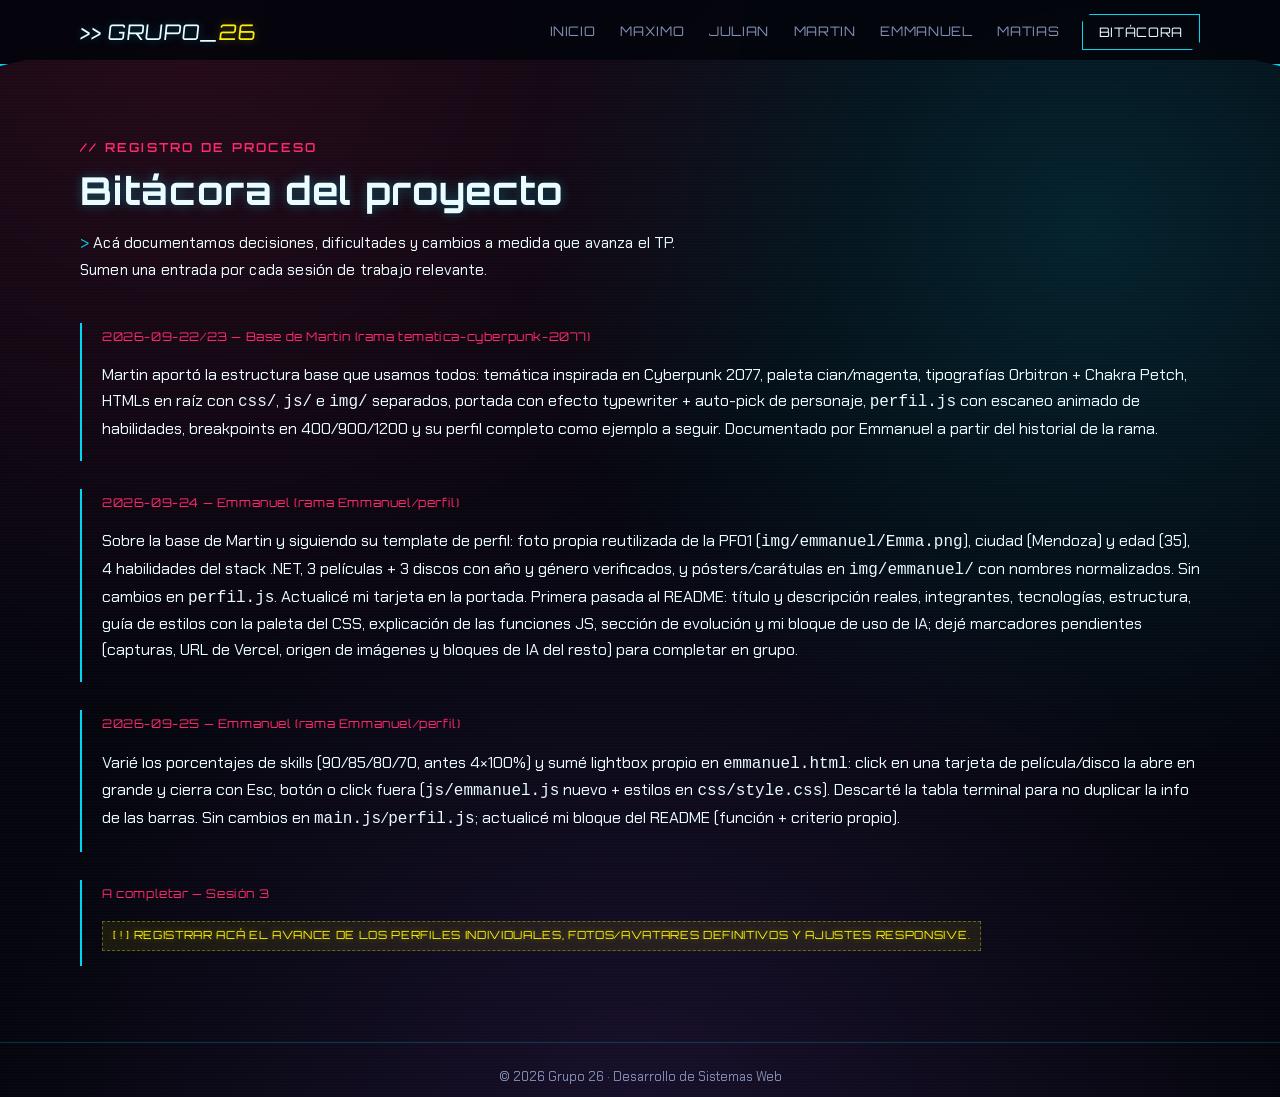
==== bitacora.html @ ab003ad8 "feat: lightbox propio en perfil Emmanuel + skills variados; docs: readme y bitacora" ====
<!DOCTYPE html>
<html lang="es">
<head>
  <meta charset="UTF-8">
  <meta name="viewport" content="width=device-width, initial-scale=1.0">
  <title>Bitácora · Grupo 26 — TP1</title>
  <link rel="preconnect" href="https://fonts.googleapis.com">
  <link href="https://fonts.googleapis.com/css2?family=Orbitron:wght@500;700;900&family=Chakra+Petch:wght@400;500;600&display=swap" rel="stylesheet">
  <link rel="stylesheet" href="css/style.css">
</head>
<body>

  <header class="site-nav">
    <div class="wrap">
      <a href="index.html" class="brand">&gt;&gt; GRUPO_<span>26</span></a>
      <button class="nav-toggle" aria-expanded="false" aria-controls="nav-links">☰ MENÚ</button>
      <nav class="nav-links" id="nav-links">
        <a href="index.html">Inicio</a>
        <a href="maximo.html">Maximo</a>
        <a href="julian.html">Julian</a>
        <a href="martin.html">Martin</a>
        <a href="emmanuel.html">Emmanuel</a>
        <a href="matias.html">Matias</a>
        <a href="bitacora.html" class="bitacora-link" aria-current="page">Bitácora</a>
      </nav>
    </div>
  </header>

  <main class="wrap">
    <section class="hero" style="border-bottom:none; padding-bottom:1.5rem;">
      <span class="eyebrow">// REGISTRO DE PROCESO</span>
      <h1 style="font-size:clamp(1.6rem,4vw,2.4rem);">Bitácora del proyecto</h1>
      <p class="hero-text" style="min-height:auto;">Acá documentamos decisiones, dificultades y cambios a medida que avanza el TP. Sumen una entrada por cada sesión de trabajo relevante.</p>
    </section>

    <section class="section" style="padding-top:0;">
      <div class="log-entry">
        <time>2026-09-22/23 — Base de Martin (rama tematica-cyberpunk-2077)</time>
        <p>Martin aportó la estructura base que usamos todos: temática inspirada en Cyberpunk 2077, paleta cian/magenta, tipografías Orbitron + Chakra Petch, HTMLs en raíz con <code>css/</code>, <code>js/</code> e <code>img/</code> separados, portada con efecto typewriter + auto-pick de personaje, <code>perfil.js</code> con escaneo animado de habilidades, breakpoints en 400/900/1200 y su perfil completo como ejemplo a seguir. Documentado por Emmanuel a partir del historial de la rama.</p>
      </div>
      <div class="log-entry">
        <time>2026-09-24 — Emmanuel (rama Emmanuel/perfil)</time>
        <p>Sobre la base de Martin y siguiendo su template de perfil: foto propia reutilizada de la PFO1 (<code>img/emmanuel/Emma.png</code>), ciudad (Mendoza) y edad (35), 4 habilidades del stack .NET, 3 películas + 3 discos con año y género verificados, y pósters/carátulas en <code>img/emmanuel/</code> con nombres normalizados. Sin cambios en <code>perfil.js</code>. Actualicé mi tarjeta en la portada. Primera pasada al README: título y descripción reales, integrantes, tecnologías, estructura, guía de estilos con la paleta del CSS, explicación de las funciones JS, sección de evolución y mi bloque de uso de IA; dejé marcadores pendientes (capturas, URL de Vercel, origen de imágenes y bloques de IA del resto) para completar en grupo.</p>
      </div>
      <div class="log-entry">
        <time>2026-09-25 — Emmanuel (rama Emmanuel/perfil)</time>
        <p>Varié los porcentajes de skills (90/85/80/70, antes 4×100%) y sumé lightbox propio en <code>emmanuel.html</code>: click en una tarjeta de película/disco la abre en grande y cierra con Esc, botón o click fuera (<code>js/emmanuel.js</code> nuevo + estilos en <code>css/style.css</code>). Descarté la tabla terminal para no duplicar la info de las barras. Sin cambios en <code>main.js</code>/<code>perfil.js</code>; actualicé mi bloque del README (función + criterio propio).</p>
      </div>
      <div class="log-entry">
        <time>A completar — Sesión 3</time>
        <p class="placeholder">Registrar acá el avance de los perfiles individuales, fotos/avatares definitivos y ajustes responsive.</p>
      </div>
    </section>
  </main>

  <footer class="site-footer">
    <div class="wrap">© 2026 Grupo 26 · Desarrollo de Sistemas Web</div>
  </footer>

  <script src="js/main.js"></script>
</body>
</html>
---- css/style.css ----
/* =========================================================
   GRUPO 26 · TP1 — Sistema de diseño "Nightscan"
   Paleta: negro azulado + neón amarillo/cian/magenta/violeta (Cyberpunk 2077)
   Tipografía: Orbitron (display) + Chakra Petch (texto)
   ========================================================= */

/* ---------------------------------------------------------
   Roles de color (inspirados en la UI de Cyberpunk 2077)
   - Amarillo  → color de marca / acción principal / avisos
   - Cian      → información, enlaces, datos, bordes
   - Magenta   → acento, peligro, alertas, contraste
   - Violeta   → color terciario (habilidades, degradados)
   - Fondos    → negro azulado profundo, sin tinte violeta fuerte
   --------------------------------------------------------- */
:root {
  --bg-void: #04050d;
  --bg-panel: #0a0d1f;
  --bg-panel-alt: #10142c;
  --bg-panel-soft: rgba(16, 20, 44, 0.6);

  --yellow: #fcee0a;
  --yellow-dim: rgba(252, 238, 10, 0.35);
  --yellow-faint: rgba(252, 238, 10, 0.08);

  --cyan: #02d7f2;
  --cyan-dim: rgba(2, 215, 242, 0.35);

  --magenta: #ff2a6d;
  --magenta-dim: rgba(255, 42, 109, 0.38);

  --purple: #a45bff;
  --purple-dim: rgba(164, 91, 255, 0.45);

  --text-main: #eafcff;
  --text-muted: #8590b5;
  --line: rgba(2, 215, 242, 0.22);

  --font-display: "Orbitron", sans-serif;
  --font-body: "Chakra Petch", sans-serif;

  --radius: 2px;
  --gap: 1.5rem;
}

* { box-sizing: border-box; }

html {
  scroll-behavior: smooth;
}

body {
  margin: 0;
  min-height: 100vh;
  background: var(--bg-void);
  color: var(--text-main);
  font-family: var(--font-body);
  font-size: 16px;
  line-height: 1.6;
  background-image:
    repeating-linear-gradient(180deg, rgba(255,255,255,0.015) 0px, rgba(255,255,255,0.015) 1px, transparent 1px, transparent 3px),
    radial-gradient(circle at 15% 0%, rgba(255,42,109,0.14), transparent 45%),
    radial-gradient(circle at 85% 20%, rgba(2,215,242,0.14), transparent 40%),
    radial-gradient(circle at 50% 100%, rgba(164,91,255,0.12), transparent 50%);
}

a { color: var(--cyan); text-decoration: none; }
a:hover { color: var(--yellow); }
a:focus-visible,
button:focus-visible {
  outline: 2px solid var(--yellow);
  outline-offset: 2px;
}

img { max-width: 100%; display: block; }

.wrap {
  width: 100%;
  max-width: 1160px;
  margin: 0 auto;
  padding: 0 1.25rem;
}

/* ---------- Encabezados ---------- */

h1, h2, h3 {
  font-family: var(--font-display);
  margin: 0;
  letter-spacing: 0.02em;
}

.eyebrow {
  font-family: var(--font-display);
  font-size: 0.78rem;
  font-weight: 600;
  color: var(--magenta);
  letter-spacing: 0.18em;
  text-transform: uppercase;
}

/* ---------- Nav ---------- */

.site-nav {
  position: sticky;
  top: 0;
  z-index: 50;
  overflow: hidden;
  background: rgba(4, 5, 13, 0.92);
  backdrop-filter: blur(6px);
  border-bottom: 2px solid var(--cyan);
  box-shadow: 0 0 14px var(--cyan-dim), 0 1px 0 var(--yellow-dim);
  clip-path: polygon(0 0, 100% 0, 100% 100%, 98% calc(100% - 6px), 2% calc(100% - 6px), 0 100%);
}

/* linea de escaneo que recorre el borde inferior del nav */
.site-nav::after {
  content: "";
  position: absolute;
  left: -30%;
  bottom: -2px;
  width: 30%;
  height: 2px;
  background: linear-gradient(90deg, transparent, var(--yellow), transparent);
  animation: nav-scan 4.5s linear infinite;
  pointer-events: none;
}

@keyframes nav-scan {
  0%   { left: -30%; }
  100% { left: 110%; }
}

.site-nav .wrap {
  display: flex;
  align-items: center;
  justify-content: space-between;
  height: 64px;
  gap: 1rem;
}

.brand {
  position: relative;
  font-family: "Saira Stencil One", var(--font-display), sans-serif;
  font-size: 1.35rem;
  font-weight: 400;
  color: var(--text-main);
  white-space: nowrap;
  text-decoration: none;
  text-transform: uppercase;
  letter-spacing: 0.03em;
  transform: skewX(-6deg);
  display: inline-block;
  text-shadow: 0 0 8px var(--cyan-dim);
  transition: text-shadow 0.15s ease;
}
.brand:hover {
  color: var(--text-main);
  text-shadow: 0 0 10px var(--cyan), 0 0 18px var(--magenta-dim);
  animation: glitch-shift 0.3s steps(2, end) 2;
}
.brand span {
  color: var(--yellow);
  text-shadow: 0 0 10px var(--yellow-dim);
}

.nav-toggle {
  display: none;
  background: transparent;
  border: 1px solid var(--yellow);
  color: var(--yellow);
  font-family: var(--font-display);
  font-size: 0.75rem;
  letter-spacing: 0.08em;
  padding: 0.5rem 0.9rem;
  cursor: pointer;
  clip-path: polygon(8px 0, 100% 0, 100% calc(100% - 8px), calc(100% - 8px) 100%, 0 100%, 0 8px);
  transition: background 0.15s ease, color 0.15s ease;
}
.nav-toggle:hover {
  background: var(--yellow);
  color: var(--bg-void);
}

.nav-links {
  display: flex;
  align-items: center;
  gap: 1.25rem;
  flex-wrap: wrap;
}

.nav-links a {
  position: relative;
  color: var(--text-muted);
  font-family: var(--font-display);
  font-size: 0.82rem;
  letter-spacing: 0.05em;
  text-transform: uppercase;
  padding: 0.4rem 0.15rem;
  border-bottom: 2px solid transparent;
  transition: color 0.15s ease;
}

/* corchetes tipo HUD que aparecen en hover/activo, como el menú de CP2077 */
.nav-links a::before,
.nav-links a::after {
  content: "";
  position: absolute;
  top: 50%;
  transform: translateY(-50%);
  color: var(--yellow);
  font-family: var(--font-display);
  opacity: 0;
  transition: opacity 0.15s ease, transform 0.15s ease;
}
.nav-links a::before { content: "["; left: -0.65em; }
.nav-links a::after  { content: "]"; right: -0.65em; }

.nav-links a:hover,
.nav-links a[aria-current="page"] {
  color: var(--text-main);
  border-color: var(--cyan);
}

.nav-links a:hover::before,
.nav-links a[aria-current="page"]::before {
  opacity: 1;
  transform: translateY(-50%) translateX(-2px);
}
.nav-links a:hover::after,
.nav-links a[aria-current="page"]::after {
  opacity: 1;
  transform: translateY(-50%) translateX(2px);
}

.nav-links .bitacora-link {
  border: 1px solid var(--magenta);
  color: var(--magenta);
  padding: 0.4rem 1rem;
  clip-path: polygon(8px 0, 100% 0, 100% calc(100% - 8px), calc(100% - 8px) 100%, 0 100%, 0 8px);
  box-shadow: 0 0 10px var(--magenta-dim);
  animation: bitacora-pulse 2.2s ease-in-out infinite;
}
.nav-links .bitacora-link::before,
.nav-links .bitacora-link::after {
  content: none;
}
.nav-links .bitacora-link:hover {
  background: var(--magenta);
  color: var(--bg-void);
  animation: none;
}

@keyframes bitacora-pulse {
  0%, 100% { box-shadow: 0 0 6px var(--magenta-dim); }
  50%      { box-shadow: 0 0 14px var(--magenta); }
}

/* ---------- Hero (portada) ---------- */

.hero {
  padding: 4.5rem 0 3rem;
  border-bottom: 1px solid var(--line);
}

.hero .eyebrow { display: block; margin-bottom: 0.75rem; }

.hero h1 {
  font-size: clamp(2rem, 6vw, 3.4rem);
  line-height: 1.05;
  text-shadow: 0 0 12px var(--cyan-dim);
}

.hero h1 .glitch {
  position: relative;
  color: var(--text-main);
}

.hero h1.is-glitching .glitch {
  animation: glitch-shift 0.35s steps(2, end) 3;
}

.hero h1.is-glitching .glitch::before,
.hero h1.is-glitching .glitch::after {
  content: attr(data-text);
  position: absolute;
  left: 0; top: 0;
  width: 100%;
  overflow: hidden;
}
.hero h1.is-glitching .glitch::before {
  color: var(--cyan);
  animation: glitch-shift-1 0.35s steps(2, end) 3;
  clip-path: inset(0 0 55% 0);
}
.hero h1.is-glitching .glitch::after {
  color: var(--magenta);
  animation: glitch-shift-2 0.35s steps(2, end) 3;
  clip-path: inset(55% 0 0 0);
}

@keyframes glitch-shift { 0% { transform: translate(0,0);} 50% { transform: translate(-1px,1px);} 100% { transform: translate(0,0);} }
@keyframes glitch-shift-1 { 0% { transform: translate(0,0);} 50% { transform: translate(-3px,-1px);} 100% { transform: translate(0,0);} }
@keyframes glitch-shift-2 { 0% { transform: translate(0,0);} 50% { transform: translate(3px,1px);} 100% { transform: translate(0,0);} }

.hero-text {
  margin-top: 1.25rem;
  max-width: 62ch;
  color: var(--text-main);
  min-height: 4.8em;
  font-family: "Share Tech Mono", var(--font-body), monospace;
  font-size: 0.98rem;
  line-height: 1.7;
  letter-spacing: 0.01em;
}

.hero-text::before {
  content: "> ";
  color: var(--cyan);
}

.hero-text .cursor {
  display: inline-block;
  width: 0.55em;
  background: var(--cyan);
  animation: blink 1s steps(1) infinite;
}
@keyframes blink { 50% { opacity: 0; } }

.hero-actions {
  margin-top: 1.75rem;
  display: flex;
  gap: 1rem;
  flex-wrap: wrap;
  align-items: center;
}

.status-line {
  margin-top: 1rem;
  display: flex;
  align-items: center;
  gap: 0.5rem;
  font-family: var(--font-display);
  font-size: 0.75rem;
  color: var(--cyan);
  letter-spacing: 0.1em;
}

.status-line::before {
  content: "";
  width: 8px;
  height: 8px;
  border-radius: 50%;
  background: var(--cyan);
  box-shadow: 0 0 6px var(--cyan), 0 0 12px var(--cyan-dim);
  animation: status-blink 1.6s ease-in-out infinite;
  flex-shrink: 0;
}

@keyframes status-blink {
  0%, 100% { opacity: 1; }
  50% { opacity: 0.35; }
}

/* ---------- Botones ---------- */

.btn {
  font-family: var(--font-display);
  font-size: 0.85rem;
  letter-spacing: 0.05em;
  padding: 0.75rem 1.4rem;
  border: 1px solid var(--yellow);
  background: transparent;
  color: var(--yellow);
  cursor: pointer;
  text-shadow: 0 0 8px var(--yellow-dim);
  box-shadow: inset 0 0 10px var(--yellow-faint);
  clip-path: polygon(10px 0, 100% 0, 100% calc(100% - 10px), calc(100% - 10px) 100%, 0 100%, 0 10px);
  transition: background 0.15s ease, color 0.15s ease;
}
.btn:hover { background: var(--yellow); color: var(--bg-void); text-shadow: none; }

.btn.btn-alt {
  border-color: var(--cyan);
  color: var(--cyan);
  text-shadow: 0 0 8px var(--cyan-dim);
  box-shadow: inset 0 0 10px rgba(2, 215, 242, 0.08);
}
.btn.btn-alt:hover { background: var(--cyan); color: var(--bg-void); text-shadow: none; }

.btn.btn-ghost {
  border-color: var(--line);
  color: var(--text-muted);
}
.btn.btn-ghost:hover { background: var(--bg-panel-alt); color: var(--text-main); }

/* ---------- Sección equipo (portada) ---------- */

.section {
  padding: 3rem 0;
}

.section-head {
  margin-bottom: 1.75rem;
}

.section-head h2 {
  font-size: 1.5rem;
  color: var(--text-main);
}

.team-grid {
  display: grid;
  grid-template-columns: 1fr;
  gap: var(--gap);
}

.team-card {
  background: var(--bg-panel);
  border: 1px solid var(--line);
  padding: 1.25rem;
  display: flex;
  gap: 1rem;
  align-items: center;
  clip-path: polygon(0 0, 100% 0, 100% 100%, 18px 100%, 0 calc(100% - 18px));
  transition: border-color 0.15s ease, transform 0.15s ease;
}

.team-card:hover {
  border-color: var(--magenta);
  transform: translateY(-2px);
}

.team-card .avatar {
  width: 210px;
  height: 210px;
  flex-shrink: 0;
  border: 1px solid var(--cyan-dim);
  overflow: hidden;
}

.team-card .info h3 {
  font-size: 1rem;
  color: var(--text-main);
}

.team-card .info p {
  margin: 0.25rem 0 0;
  font-size: 0.85rem;
  color: var(--text-muted);
}

.team-card .info a {
  display: inline-block;
  margin-top: 0.5rem;
  font-family: var(--font-display);
  font-size: 0.75rem;
  color: var(--magenta);
}

/* ---------- Footer ---------- */

.site-footer {
  border-top: 1px solid var(--line);
  padding: 1.5rem 0;
  text-align: center;
  color: var(--text-muted);
  font-size: 0.8rem;
}

/* ---------- Perfil individual ---------- */

.back-link {
  display: inline-block;
  margin: 1.5rem 0 0;
}

.profile-panel {
  margin-top: 1.5rem;
  border: 1px solid var(--line);
  background: var(--bg-panel);
  padding: 2rem;
}

.profile-head {
  display: flex;
  flex-direction: column;
  align-items: center;
  text-align: center;
  gap: 1rem;
}

.profile-avatar {
  width: 180px;
  height: 180px;
  border: 2px solid var(--cyan);
  box-shadow: 0 0 20px var(--cyan-dim);
  overflow: hidden;
}

.profile-tag {
  font-family: var(--font-display);
  font-size: 0.75rem;
  color: var(--magenta);
  letter-spacing: 0.15em;
}

.profile-head h1 {
  font-size: 2rem;
}

.profile-meta {
  margin-top: 0.5rem;
  display: flex;
  flex-direction: column;
  gap: 0.35rem;
  color: var(--text-muted);
}

.profile-meta a { color: var(--cyan); }

.placeholder {
  font-family: var(--font-display);
  font-size: 0.7rem;
  text-transform: uppercase;
  letter-spacing: 0.06em;
  font-style: normal;
  color: var(--yellow);
  background: var(--yellow-faint);
  border: 1px dashed var(--yellow-dim);
  padding: 0.3rem 0.6rem;
  display: inline-block;
  text-shadow: 0 0 6px var(--yellow-dim);
}

.placeholder::before {
  content: "[ ! ] ";
}

.divider {
  margin: 2rem 0;
  border: none;
  border-top: 1px dashed var(--line);
}

.profile-panel h2 {
  font-size: 1.1rem;
  color: var(--magenta);
  margin-bottom: 1rem;
}

.chip-row {
  display: flex;
  flex-wrap: wrap;
  gap: 0.75rem;
}

.chip {
  border: 1px solid var(--cyan-dim);
  padding: 0.5rem 0.9rem;
  font-family: var(--font-display);
  font-size: 0.8rem;
  color: var(--cyan);
}

.media-grid {
  display: grid;
  grid-template-columns: 1fr;
  gap: 1rem;
}

.media-card {
  border: 1px solid var(--line);
  background: var(--bg-panel-alt);
  padding: 0.75rem;
  text-align: center;
  cursor: pointer;
  transition: border-color 0.2s ease, box-shadow 0.2s ease, transform 0.2s ease;
}

.media-card:hover {
  border-color: var(--cyan);
  box-shadow: 0 0 14px var(--cyan-dim), 0 0 26px var(--magenta-dim);
  transform: translateY(-4px);
}

.media-card .media-thumb {
  position: relative;
  width: 100%;
  aspect-ratio: 2 / 3;
  background: var(--bg-void);
  border: 1px dashed var(--line);
  display: flex;
  align-items: center;
  justify-content: center;
  color: var(--text-muted);
  font-size: 0.75rem;
  margin-bottom: 0.5rem;
  overflow: hidden;
  transition: border-color 0.2s ease;
}

.media-card:hover .media-thumb {
  border-color: var(--cyan-dim);
}

.media-card .media-thumb img {
  width: 100%;
  height: 100%;
  object-fit: cover;
  display: block;
  transition: transform 0.35s ease, filter 0.35s ease;
}

.media-card:hover .media-thumb img {
  transform: scale(1.06);
  filter: saturate(1.35) brightness(1.08);
}

/* barrido de luz neón sobre la miniatura al pasar el cursor */
.media-card .media-thumb::after {
  content: "";
  position: absolute;
  inset: 0;
  background: linear-gradient(115deg, transparent 42%, var(--cyan-dim) 50%, transparent 58%);
  transform: translateX(-130%);
  transition: transform 0.6s ease;
  pointer-events: none;
}

.media-card:hover .media-thumb::after {
  transform: translateX(130%);
}

.media-card h3 {
  font-size: 0.9rem;
  font-family: var(--font-body);
  font-weight: 600;
  transition: color 0.2s ease;
}

.media-card:hover .placeholder {
  border-color: var(--yellow);
  box-shadow: 0 0 10px var(--yellow-dim);
}

.media-card p {
  margin: 0.2rem 0 0;
  font-size: 0.78rem;
  color: var(--text-muted);
  transition: color 0.2s ease;
}

.media-card:hover p {
  color: var(--text-main);
}

/* Escáner de habilidades (interacción JS del perfil) */

.scan-panel { margin-top: 1rem; }

.skill-row {
  display: grid;
  grid-template-columns: 140px 1fr 3ch;
  align-items: center;
  gap: 0.75rem;
  margin-bottom: 0.75rem;
  font-size: 0.85rem;
}

.skill-row .skill-name {
  font-family: var(--font-display);
  font-size: 0.8rem;
  text-transform: uppercase;
  letter-spacing: 0.08em;
  color: var(--purple);
  text-shadow: 0 0 6px var(--purple-dim);
  position: relative;
  padding-left: 1.1em;
}

.skill-row .skill-name::before {
  content: ">";
  position: absolute;
  left: 0;
  color: var(--magenta);
}

.skill-track {
  height: 8px;
  background: var(--bg-void);
  border: 1px solid var(--line);
  position: relative;
  overflow: hidden;
}

.skill-fill {
  height: 100%;
  width: 0%;
  background: linear-gradient(90deg, var(--cyan), var(--purple) 55%, var(--magenta));
  box-shadow: 0 0 8px var(--purple-dim);
  transition: width 1s cubic-bezier(0.2, 0.8, 0.2, 1);
}
.skill-row:hover .skill-name::before {
  color: var(--cyan);
}
.skill-value { color: var(--cyan); text-align: right; }

/* Lightbox de Emmanuel (complemento propio, reutiliza vars Nightscan) */
.media-card { cursor: zoom-in; }
.lightbox { position: fixed; inset: 0; display: none; align-items: center; justify-content: center; background: rgba(4, 5, 13, 0.9); z-index: 50; padding: 1rem; }
.lightbox.is-open { display: flex; }
.lightbox figure { margin: 0; max-width: min(90vw, 560px); background: var(--bg-panel-alt); border: 1px solid var(--cyan); padding: 1rem; }
.lightbox img { width: 100%; height: auto; display: block; }
.lightbox figcaption { margin-top: 0.5rem; font-size: 0.85rem; color: var(--text-main); }
.lightbox-close { display: block; margin-left: auto; background: none; border: 1px solid var(--magenta); color: var(--magenta); font: inherit; font-size: 0.8rem; padding: 0.25rem 0.75rem; cursor: pointer; }
.lightbox-close:hover { background: var(--magenta); color: var(--bg-void); }

.other-members {
  margin-top: 2rem;
  border: 1px dashed var(--line);
  padding: 1rem 1.25rem;
  display: flex;
  flex-wrap: wrap;
  gap: 0.5rem 1.5rem;
  font-family: var(--font-display);
  font-size: 0.8rem;
}

/* ---------- Bitácora ---------- */

.log-entry {
  border-left: 2px solid var(--cyan);
  padding: 0.25rem 0 0.25rem 1.25rem;
  margin-bottom: 1.75rem;
}

.log-entry time {
  display: block;
  font-family: var(--font-display);
  font-size: 0.75rem;
  color: var(--magenta);
  margin-bottom: 0.4rem;
  letter-spacing: 0.05em;
}

/* =========================================================
   Breakpoints obligatorios: 400px / 900px / 1200px
   ========================================================= */

/* Hasta 400px: base mobile ya cubierta arriba (una columna, nav apilada) */
@media (max-width: 399px) {
  .hero { padding: 3rem 0 2rem; }
  .profile-panel { padding: 1.25rem; }
  .profile-avatar { width: 130px; height: 130px; }
}

/* Desde 400px */
@media (min-width: 400px) {
  .team-grid { grid-template-columns: 1fr; }
  .media-grid { grid-template-columns: repeat(2, 1fr); }
}

/* Desde 900px: navegación en línea, grillas de 2 columnas */
@media (min-width: 900px) {
  .nav-toggle { display: none; }
  .nav-links {
    position: static;
    flex-direction: row;
    background: none;
    border: none;
    padding: 0;
  }

  .team-grid { grid-template-columns: repeat(2, 1fr); }
  .media-grid { grid-template-columns: repeat(3, 1fr); }

  .profile-head { flex-direction: row; text-align: left; }
  .profile-meta { align-items: flex-start; }
}

/* Debajo de 900px: menú hamburguesa */
@media (max-width: 899px) {
  .nav-toggle { display: inline-block; }
  .nav-links {
    position: absolute;
    top: 64px;
    left: 0;
    right: 0;
    flex-direction: column;
    align-items: flex-start;
    background: var(--bg-panel);
    border-bottom: 1px solid var(--line);
    padding: 1rem 1.25rem 1.5rem;
    display: none;
  }
  .nav-links.is-open { display: flex; }
}

/* Desde 1200px: layout más amplio, tres columnas de equipo */
@media (min-width: 1200px) {
  .team-grid { grid-template-columns: repeat(3, 1fr); }
  .hero-text { max-width: 70ch; }
}
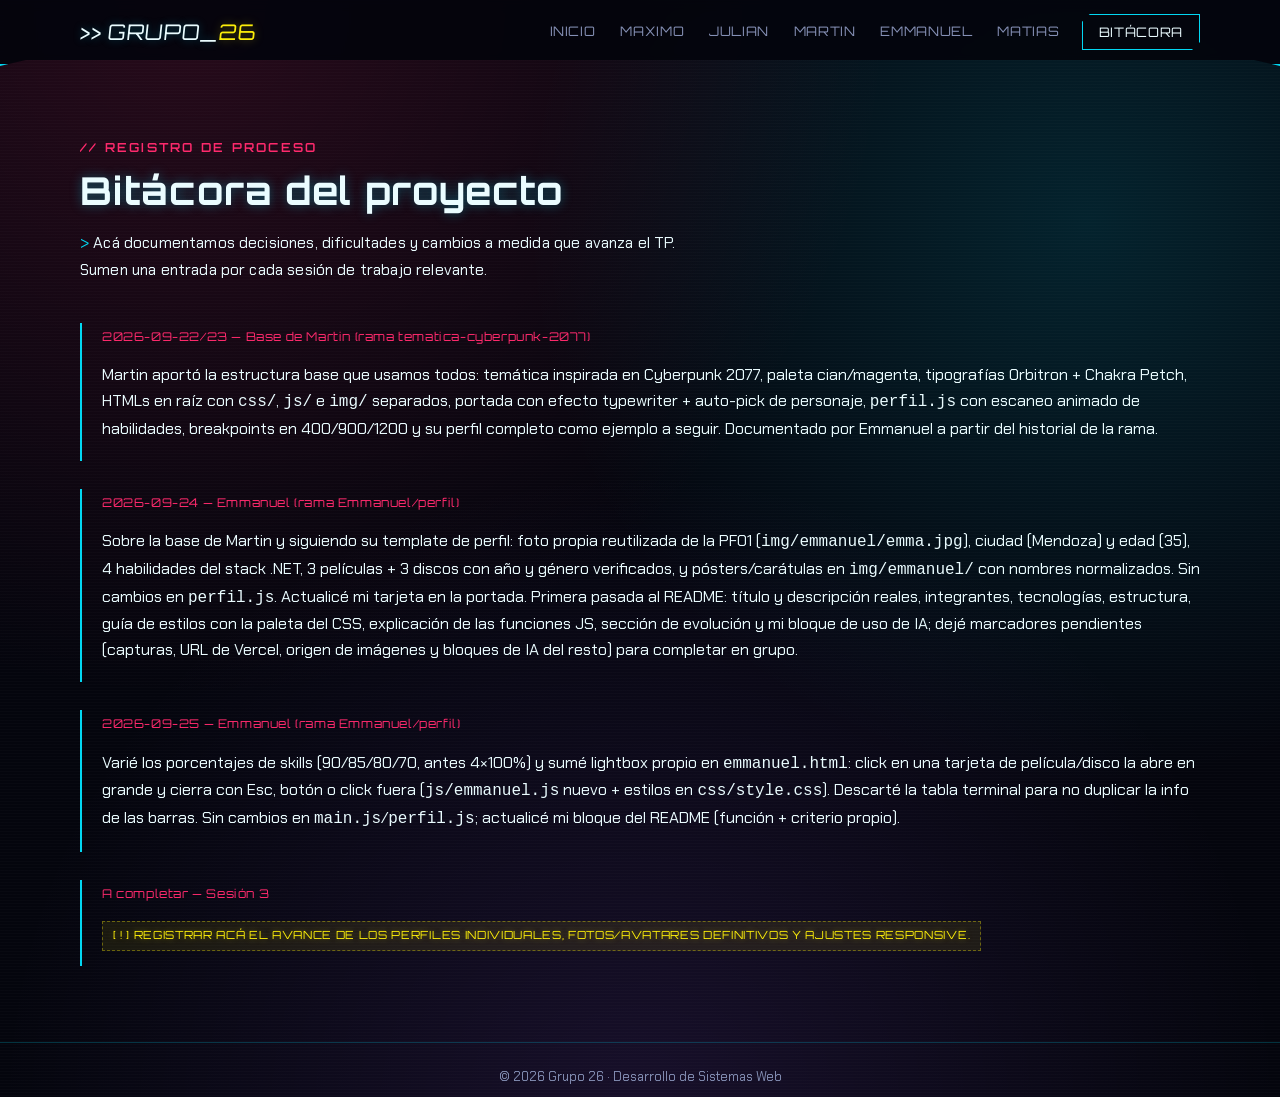
==== commit fc9ec160: "fix: actualiza imagen y tarjeta de Emmanuel" ====
--- a/bitacora.html
+++ b/bitacora.html
@@ -40,7 +40,7 @@
       </div>
       <div class="log-entry">
         <time>2026-09-24 — Emmanuel (rama Emmanuel/perfil)</time>
-        <p>Sobre la base de Martin y siguiendo su template de perfil: foto propia reutilizada de la PFO1 (<code>img/emmanuel/Emma.png</code>), ciudad (Mendoza) y edad (35), 4 habilidades del stack .NET, 3 películas + 3 discos con año y género verificados, y pósters/carátulas en <code>img/emmanuel/</code> con nombres normalizados. Sin cambios en <code>perfil.js</code>. Actualicé mi tarjeta en la portada. Primera pasada al README: título y descripción reales, integrantes, tecnologías, estructura, guía de estilos con la paleta del CSS, explicación de las funciones JS, sección de evolución y mi bloque de uso de IA; dejé marcadores pendientes (capturas, URL de Vercel, origen de imágenes y bloques de IA del resto) para completar en grupo.</p>
+        <p>Sobre la base de Martin y siguiendo su template de perfil: foto propia reutilizada de la PFO1 (<code>img/emmanuel/emma.jpg</code>), ciudad (Mendoza) y edad (35), 4 habilidades del stack .NET, 3 películas + 3 discos con año y género verificados, y pósters/carátulas en <code>img/emmanuel/</code> con nombres normalizados. Sin cambios en <code>perfil.js</code>. Actualicé mi tarjeta en la portada. Primera pasada al README: título y descripción reales, integrantes, tecnologías, estructura, guía de estilos con la paleta del CSS, explicación de las funciones JS, sección de evolución y mi bloque de uso de IA; dejé marcadores pendientes (capturas, URL de Vercel, origen de imágenes y bloques de IA del resto) para completar en grupo.</p>
       </div>
       <div class="log-entry">
         <time>2026-09-25 — Emmanuel (rama Emmanuel/perfil)</time>
--- a/css/style.css
+++ b/css/style.css
@@ -704,8 +704,7 @@
 }
 .skill-value { color: var(--cyan); text-align: right; }
 
-/* Lightbox de Emmanuel (complemento propio, reutiliza vars Nightscan) */
-.media-card { cursor: zoom-in; }
+.has-lightbox .media-card { cursor: zoom-in; }
 .lightbox { position: fixed; inset: 0; display: none; align-items: center; justify-content: center; background: rgba(4, 5, 13, 0.9); z-index: 50; padding: 1rem; }
 .lightbox.is-open { display: flex; }
 .lightbox figure { margin: 0; max-width: min(90vw, 560px); background: var(--bg-panel-alt); border: 1px solid var(--cyan); padding: 1rem; }
@@ -747,10 +746,11 @@
    ========================================================= */
 
 /* Hasta 400px: base mobile ya cubierta arriba (una columna, nav apilada) */
-@media (max-width: 399px) {
+@media (max-width: 400px) {
   .hero { padding: 3rem 0 2rem; }
   .profile-panel { padding: 1.25rem; }
   .profile-avatar { width: 130px; height: 130px; }
+  .team-card { flex-direction: column; align-items: flex-start; }
 }
 
 /* Desde 400px */
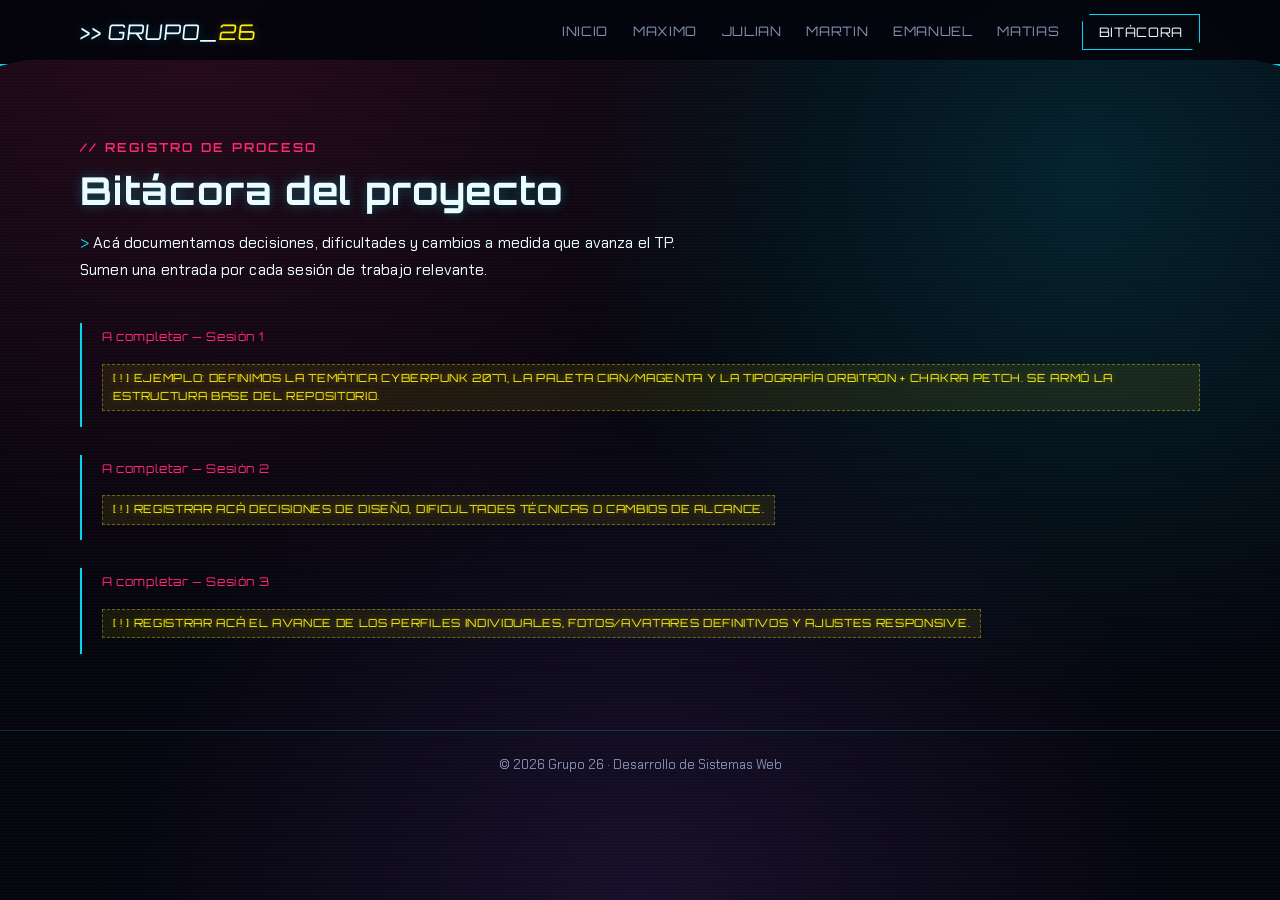
==== commit cff76023: "Actualiza estilos, scripts y agrega configurador de robot" ====
--- a/bitacora.html
+++ b/bitacora.html
@@ -19,7 +19,7 @@
         <a href="maximo.html">Maximo</a>
         <a href="julian.html">Julian</a>
         <a href="martin.html">Martin</a>
-        <a href="emmanuel.html">Emmanuel</a>
+        <a href="emanuel.html">Emanuel</a>
         <a href="matias.html">Matias</a>
         <a href="bitacora.html" class="bitacora-link" aria-current="page">Bitácora</a>
       </nav>
@@ -35,16 +35,12 @@
 
     <section class="section" style="padding-top:0;">
       <div class="log-entry">
-        <time>2026-09-22/23 — Base de Martin (rama tematica-cyberpunk-2077)</time>
-        <p>Martin aportó la estructura base que usamos todos: temática inspirada en Cyberpunk 2077, paleta cian/magenta, tipografías Orbitron + Chakra Petch, HTMLs en raíz con <code>css/</code>, <code>js/</code> e <code>img/</code> separados, portada con efecto typewriter + auto-pick de personaje, <code>perfil.js</code> con escaneo animado de habilidades, breakpoints en 400/900/1200 y su perfil completo como ejemplo a seguir. Documentado por Emmanuel a partir del historial de la rama.</p>
+        <time>A completar — Sesión 1</time>
+        <p class="placeholder">Ejemplo: definimos la temática cyberpunk 2077, la paleta cian/magenta y la tipografía Orbitron + Chakra Petch. Se armó la estructura base del repositorio.</p>
       </div>
       <div class="log-entry">
-        <time>2026-09-24 — Emmanuel (rama Emmanuel/perfil)</time>
-        <p>Sobre la base de Martin y siguiendo su template de perfil: foto propia reutilizada de la PFO1 (<code>img/emmanuel/emma.jpg</code>), ciudad (Mendoza) y edad (35), 4 habilidades del stack .NET, 3 películas + 3 discos con año y género verificados, y pósters/carátulas en <code>img/emmanuel/</code> con nombres normalizados. Sin cambios en <code>perfil.js</code>. Actualicé mi tarjeta en la portada. Primera pasada al README: título y descripción reales, integrantes, tecnologías, estructura, guía de estilos con la paleta del CSS, explicación de las funciones JS, sección de evolución y mi bloque de uso de IA; dejé marcadores pendientes (capturas, URL de Vercel, origen de imágenes y bloques de IA del resto) para completar en grupo.</p>
-      </div>
-      <div class="log-entry">
-        <time>2026-09-25 — Emmanuel (rama Emmanuel/perfil)</time>
-        <p>Varié los porcentajes de skills (90/85/80/70, antes 4×100%) y sumé lightbox propio en <code>emmanuel.html</code>: click en una tarjeta de película/disco la abre en grande y cierra con Esc, botón o click fuera (<code>js/emmanuel.js</code> nuevo + estilos en <code>css/style.css</code>). Descarté la tabla terminal para no duplicar la info de las barras. Sin cambios en <code>main.js</code>/<code>perfil.js</code>; actualicé mi bloque del README (función + criterio propio).</p>
+        <time>A completar — Sesión 2</time>
+        <p class="placeholder">Registrar acá decisiones de diseño, dificultades técnicas o cambios de alcance.</p>
       </div>
       <div class="log-entry">
         <time>A completar — Sesión 3</time>
--- a/css/style.css
+++ b/css/style.css
@@ -704,15 +704,6 @@
 }
 .skill-value { color: var(--cyan); text-align: right; }
 
-.has-lightbox .media-card { cursor: zoom-in; }
-.lightbox { position: fixed; inset: 0; display: none; align-items: center; justify-content: center; background: rgba(4, 5, 13, 0.9); z-index: 50; padding: 1rem; }
-.lightbox.is-open { display: flex; }
-.lightbox figure { margin: 0; max-width: min(90vw, 560px); background: var(--bg-panel-alt); border: 1px solid var(--cyan); padding: 1rem; }
-.lightbox img { width: 100%; height: auto; display: block; }
-.lightbox figcaption { margin-top: 0.5rem; font-size: 0.85rem; color: var(--text-main); }
-.lightbox-close { display: block; margin-left: auto; background: none; border: 1px solid var(--magenta); color: var(--magenta); font: inherit; font-size: 0.8rem; padding: 0.25rem 0.75rem; cursor: pointer; }
-.lightbox-close:hover { background: var(--magenta); color: var(--bg-void); }
-
 .other-members {
   margin-top: 2rem;
   border: 1px dashed var(--line);
@@ -746,11 +737,10 @@
    ========================================================= */
 
 /* Hasta 400px: base mobile ya cubierta arriba (una columna, nav apilada) */
-@media (max-width: 400px) {
+@media (max-width: 399px) {
   .hero { padding: 3rem 0 2rem; }
   .profile-panel { padding: 1.25rem; }
   .profile-avatar { width: 130px; height: 130px; }
-  .team-card { flex-direction: column; align-items: flex-start; }
 }
 
 /* Desde 400px */
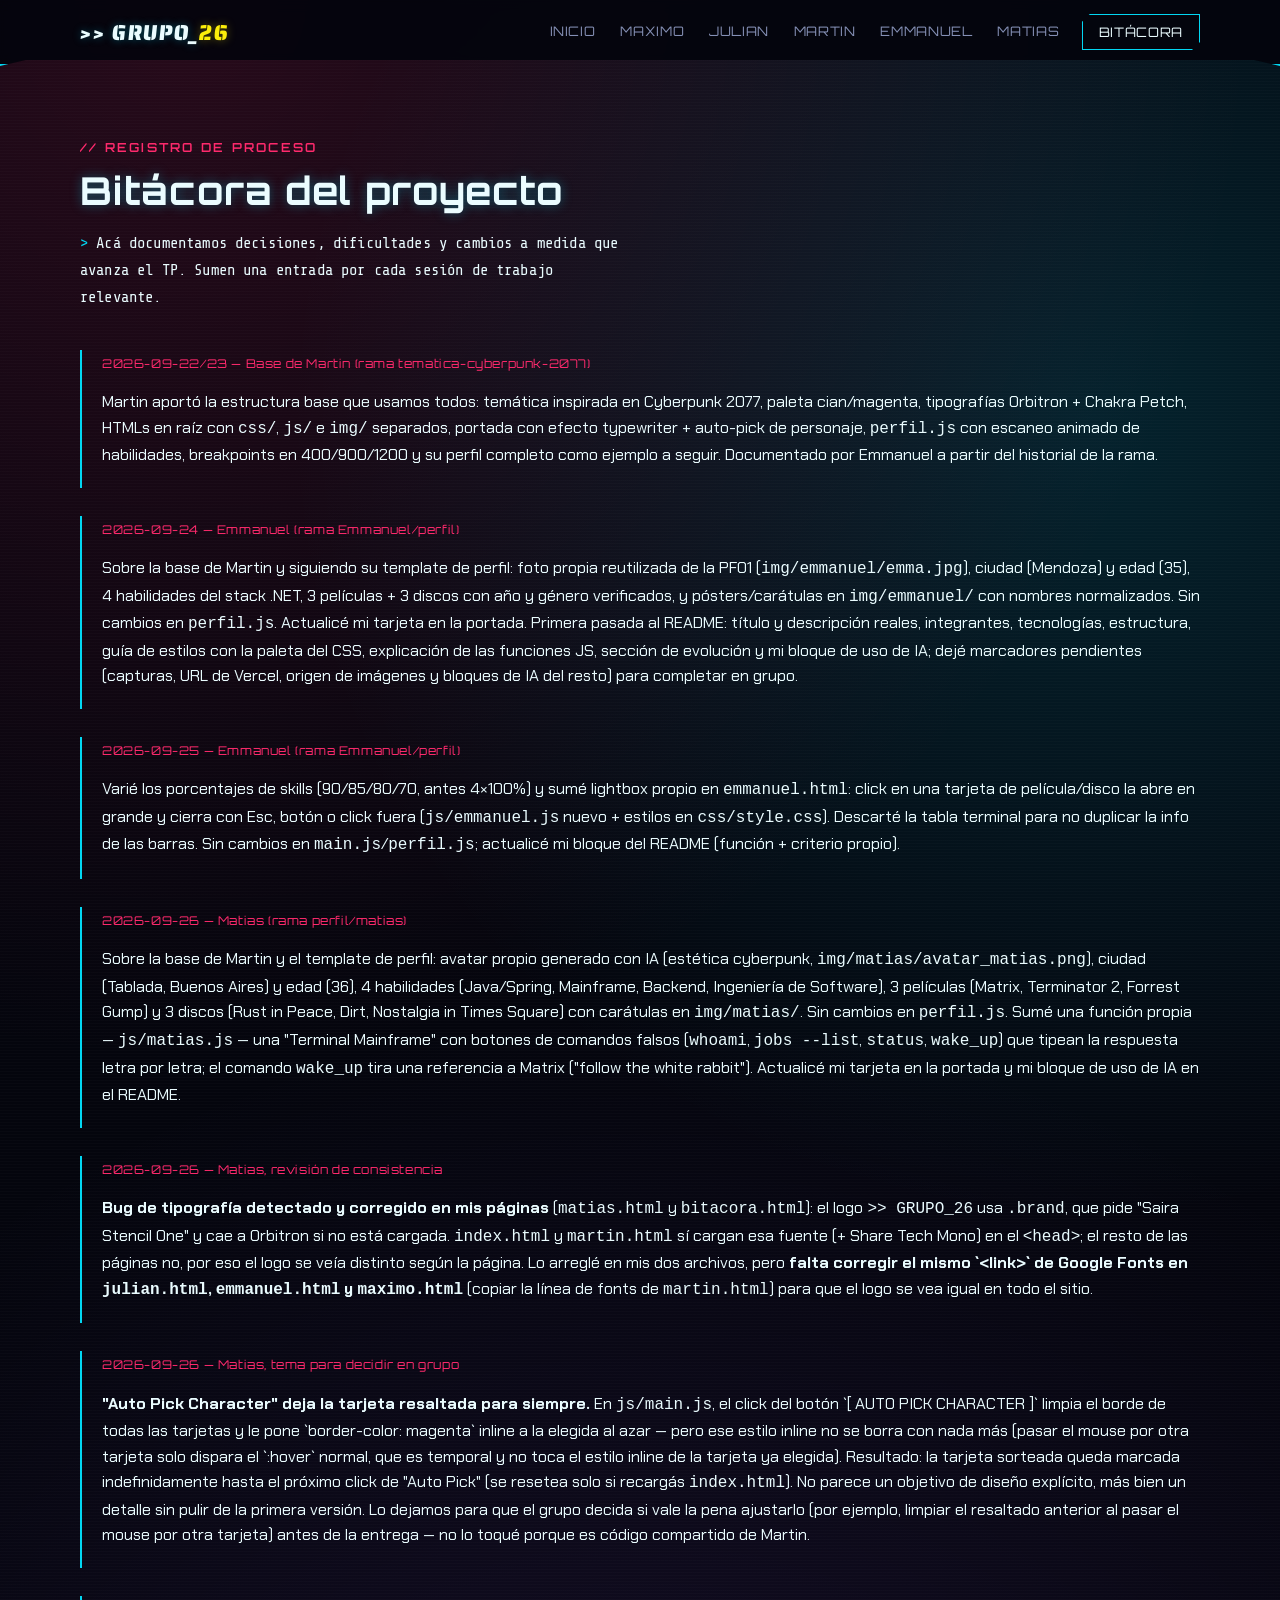
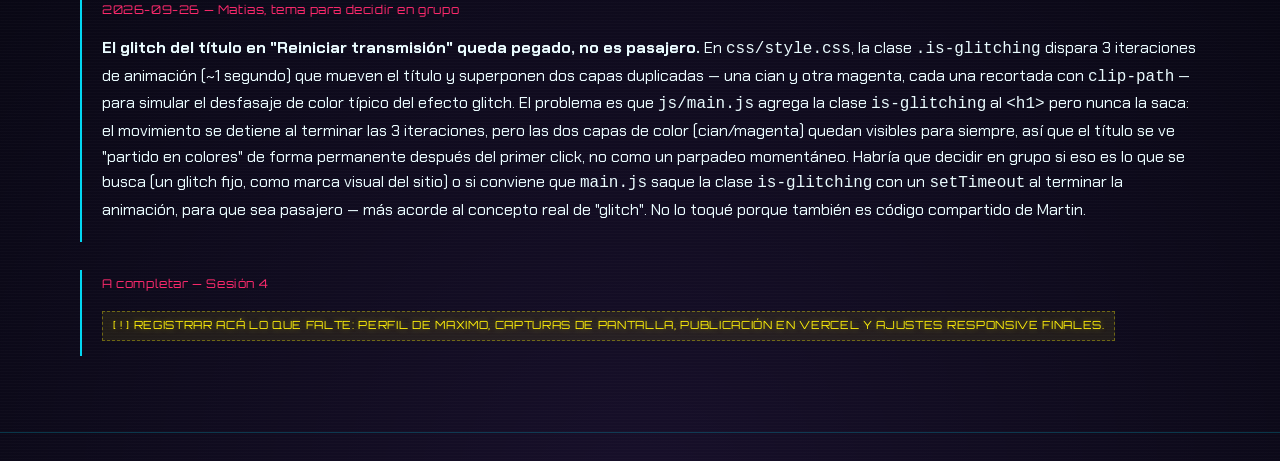
==== commit b01c7868: "feat. Se desarrolla mi card personal con mi perfil. Se actualiza el archivo README.md con los cambio" ====
--- a/bitacora.html
+++ b/bitacora.html
@@ -5,7 +5,7 @@
   <meta name="viewport" content="width=device-width, initial-scale=1.0">
   <title>Bitácora · Grupo 26 — TP1</title>
   <link rel="preconnect" href="https://fonts.googleapis.com">
-  <link href="https://fonts.googleapis.com/css2?family=Orbitron:wght@500;700;900&family=Chakra+Petch:wght@400;500;600&display=swap" rel="stylesheet">
+  <link href="https://fonts.googleapis.com/css2?family=Orbitron:wght@500;700;900&family=Chakra+Petch:wght@400;500;600&family=Saira+Stencil+One&family=Share+Tech+Mono&display=swap" rel="stylesheet">
   <link rel="stylesheet" href="css/style.css">
 </head>
 <body>
@@ -19,7 +19,7 @@
         <a href="maximo.html">Maximo</a>
         <a href="julian.html">Julian</a>
         <a href="martin.html">Martin</a>
-        <a href="emanuel.html">Emanuel</a>
+        <a href="emmanuel.html">Emmanuel</a>
         <a href="matias.html">Matias</a>
         <a href="bitacora.html" class="bitacora-link" aria-current="page">Bitácora</a>
       </nav>
@@ -35,16 +35,36 @@
 
     <section class="section" style="padding-top:0;">
       <div class="log-entry">
-        <time>A completar — Sesión 1</time>
-        <p class="placeholder">Ejemplo: definimos la temática cyberpunk 2077, la paleta cian/magenta y la tipografía Orbitron + Chakra Petch. Se armó la estructura base del repositorio.</p>
+        <time>2026-09-22/23 — Base de Martin (rama tematica-cyberpunk-2077)</time>
+        <p>Martin aportó la estructura base que usamos todos: temática inspirada en Cyberpunk 2077, paleta cian/magenta, tipografías Orbitron + Chakra Petch, HTMLs en raíz con <code>css/</code>, <code>js/</code> e <code>img/</code> separados, portada con efecto typewriter + auto-pick de personaje, <code>perfil.js</code> con escaneo animado de habilidades, breakpoints en 400/900/1200 y su perfil completo como ejemplo a seguir. Documentado por Emmanuel a partir del historial de la rama.</p>
       </div>
       <div class="log-entry">
-        <time>A completar — Sesión 2</time>
-        <p class="placeholder">Registrar acá decisiones de diseño, dificultades técnicas o cambios de alcance.</p>
+        <time>2026-09-24 — Emmanuel (rama Emmanuel/perfil)</time>
+        <p>Sobre la base de Martin y siguiendo su template de perfil: foto propia reutilizada de la PFO1 (<code>img/emmanuel/emma.jpg</code>), ciudad (Mendoza) y edad (35), 4 habilidades del stack .NET, 3 películas + 3 discos con año y género verificados, y pósters/carátulas en <code>img/emmanuel/</code> con nombres normalizados. Sin cambios en <code>perfil.js</code>. Actualicé mi tarjeta en la portada. Primera pasada al README: título y descripción reales, integrantes, tecnologías, estructura, guía de estilos con la paleta del CSS, explicación de las funciones JS, sección de evolución y mi bloque de uso de IA; dejé marcadores pendientes (capturas, URL de Vercel, origen de imágenes y bloques de IA del resto) para completar en grupo.</p>
       </div>
       <div class="log-entry">
-        <time>A completar — Sesión 3</time>
-        <p class="placeholder">Registrar acá el avance de los perfiles individuales, fotos/avatares definitivos y ajustes responsive.</p>
+        <time>2026-09-25 — Emmanuel (rama Emmanuel/perfil)</time>
+        <p>Varié los porcentajes de skills (90/85/80/70, antes 4×100%) y sumé lightbox propio en <code>emmanuel.html</code>: click en una tarjeta de película/disco la abre en grande y cierra con Esc, botón o click fuera (<code>js/emmanuel.js</code> nuevo + estilos en <code>css/style.css</code>). Descarté la tabla terminal para no duplicar la info de las barras. Sin cambios en <code>main.js</code>/<code>perfil.js</code>; actualicé mi bloque del README (función + criterio propio).</p>
+      </div>
+      <div class="log-entry">
+        <time>2026-09-26 — Matias (rama perfil/matias)</time>
+        <p>Sobre la base de Martin y el template de perfil: avatar propio generado con IA (estética cyberpunk, <code>img/matias/avatar_matias.png</code>), ciudad (Tablada, Buenos Aires) y edad (36), 4 habilidades (Java/Spring, Mainframe, Backend, Ingeniería de Software), 3 películas (Matrix, Terminator 2, Forrest Gump) y 3 discos (Rust in Peace, Dirt, Nostalgia in Times Square) con carátulas en <code>img/matias/</code>. Sin cambios en <code>perfil.js</code>. Sumé una función propia — <code>js/matias.js</code> — una "Terminal Mainframe" con botones de comandos falsos (<code>whoami</code>, <code>jobs --list</code>, <code>status</code>, <code>wake_up</code>) que tipean la respuesta letra por letra; el comando <code>wake_up</code> tira una referencia a Matrix ("follow the white rabbit"). Actualicé mi tarjeta en la portada y mi bloque de uso de IA en el README.</p>
+      </div>
+      <div class="log-entry">
+        <time>2026-09-26 — Matias, revisión de consistencia</time>
+        <p><strong>Bug de tipografía detectado y corregido en mis páginas</strong> (<code>matias.html</code> y <code>bitacora.html</code>): el logo <code>&gt;&gt; GRUPO_26</code> usa <code>.brand</code>, que pide "Saira Stencil One" y cae a Orbitron si no está cargada. <code>index.html</code> y <code>martin.html</code> sí cargan esa fuente (+ Share Tech Mono) en el <code>&lt;head&gt;</code>; el resto de las páginas no, por eso el logo se veía distinto según la página. Lo arreglé en mis dos archivos, pero <strong>falta corregir el mismo `&lt;link&gt;` de Google Fonts en <code>julian.html</code>, <code>emmanuel.html</code> y <code>maximo.html</code></strong> (copiar la línea de fonts de <code>martin.html</code>) para que el logo se vea igual en todo el sitio.</p>
+      </div>
+      <div class="log-entry">
+        <time>2026-09-26 — Matias, tema para decidir en grupo</time>
+        <p><strong>"Auto Pick Character" deja la tarjeta resaltada para siempre.</strong> En <code>js/main.js</code>, el click del botón `[ AUTO PICK CHARACTER ]` limpia el borde de todas las tarjetas y le pone `border-color: magenta` inline a la elegida al azar — pero ese estilo inline no se borra con nada más (pasar el mouse por otra tarjeta solo dispara el `:hover` normal, que es temporal y no toca el estilo inline de la tarjeta ya elegida). Resultado: la tarjeta sorteada queda marcada indefinidamente hasta el próximo click de "Auto Pick" (se resetea solo si recargás <code>index.html</code>). No parece un objetivo de diseño explícito, más bien un detalle sin pulir de la primera versión. Lo dejamos para que el grupo decida si vale la pena ajustarlo (por ejemplo, limpiar el resaltado anterior al pasar el mouse por otra tarjeta) antes de la entrega — no lo toqué porque es código compartido de Martin.</p>
+      </div>
+      <div class="log-entry">
+        <time>2026-09-26 — Matias, tema para decidir en grupo</time>
+        <p><strong>El glitch del título en "Reiniciar transmisión" queda pegado, no es pasajero.</strong> En <code>css/style.css</code>, la clase <code>.is-glitching</code> dispara 3 iteraciones de animación (~1 segundo) que mueven el título y superponen dos capas duplicadas — una cian y otra magenta, cada una recortada con <code>clip-path</code> — para simular el desfasaje de color típico del efecto glitch. El problema es que <code>js/main.js</code> agrega la clase <code>is-glitching</code> al <code>&lt;h1&gt;</code> pero nunca la saca: el movimiento se detiene al terminar las 3 iteraciones, pero las dos capas de color (cian/magenta) quedan visibles para siempre, así que el título se ve "partido en colores" de forma permanente después del primer click, no como un parpadeo momentáneo. Habría que decidir en grupo si eso es lo que se busca (un glitch fijo, como marca visual del sitio) o si conviene que <code>main.js</code> saque la clase <code>is-glitching</code> con un <code>setTimeout</code> al terminar la animación, para que sea pasajero — más acorde al concepto real de "glitch". No lo toqué porque también es código compartido de Martin.</p>
+      </div>
+      <div class="log-entry">
+        <time>A completar — Sesión 4</time>
+        <p class="placeholder">Registrar acá lo que falte: perfil de Maximo, capturas de pantalla, publicación en Vercel y ajustes responsive finales.</p>
       </div>
     </section>
   </main>
--- a/css/style.css
+++ b/css/style.css
@@ -704,6 +704,73 @@
 }
 .skill-value { color: var(--cyan); text-align: right; }
 
+/* Terminal Mainframe (interacción propia — matias.html) */
+
+.mf-terminal {
+  margin-top: 1rem;
+  border: 1px solid var(--cyan-dim);
+  background: var(--bg-void);
+  box-shadow: 0 0 20px rgba(2, 215, 242, 0.08);
+}
+
+.mf-terminal-bar {
+  display: flex;
+  align-items: center;
+  gap: 0.4rem;
+  padding: 0.5rem 0.75rem;
+  background: var(--bg-panel-alt);
+  border-bottom: 1px solid var(--line);
+}
+
+.mf-terminal-dot {
+  width: 8px;
+  height: 8px;
+  border-radius: 50%;
+  background: var(--text-muted);
+  opacity: 0.6;
+}
+
+.mf-terminal-title {
+  margin-left: 0.5rem;
+  font-family: var(--font-display);
+  font-size: 0.7rem;
+  letter-spacing: 0.08em;
+  color: var(--text-muted);
+}
+
+.mf-terminal-screen {
+  min-height: 7rem;
+  padding: 1rem;
+  font-family: var(--font-body);
+  font-size: 0.85rem;
+  line-height: 1.7;
+  color: var(--cyan);
+  text-shadow: 0 0 6px var(--cyan-dim);
+  white-space: pre-wrap;
+  word-break: break-word;
+}
+
+.mf-terminal-cmds {
+  display: flex;
+  flex-wrap: wrap;
+  gap: 0.6rem;
+  padding: 0 1rem 1rem;
+}
+
+.mf-terminal-cmds .btn {
+  padding: 0.5rem 1rem;
+  font-size: 0.75rem;
+}
+
+.has-lightbox .media-card { cursor: zoom-in; }
+.lightbox { position: fixed; inset: 0; display: none; align-items: center; justify-content: center; background: rgba(4, 5, 13, 0.9); z-index: 50; padding: 1rem; }
+.lightbox.is-open { display: flex; }
+.lightbox figure { margin: 0; max-width: min(90vw, 560px); background: var(--bg-panel-alt); border: 1px solid var(--cyan); padding: 1rem; }
+.lightbox img { width: 100%; height: auto; display: block; }
+.lightbox figcaption { margin-top: 0.5rem; font-size: 0.85rem; color: var(--text-main); }
+.lightbox-close { display: block; margin-left: auto; background: none; border: 1px solid var(--magenta); color: var(--magenta); font: inherit; font-size: 0.8rem; padding: 0.25rem 0.75rem; cursor: pointer; }
+.lightbox-close:hover { background: var(--magenta); color: var(--bg-void); }
+
 .other-members {
   margin-top: 2rem;
   border: 1px dashed var(--line);
@@ -737,10 +804,11 @@
    ========================================================= */
 
 /* Hasta 400px: base mobile ya cubierta arriba (una columna, nav apilada) */
-@media (max-width: 399px) {
+@media (max-width: 400px) {
   .hero { padding: 3rem 0 2rem; }
   .profile-panel { padding: 1.25rem; }
   .profile-avatar { width: 130px; height: 130px; }
+  .team-card { flex-direction: column; align-items: flex-start; }
 }
 
 /* Desde 400px */
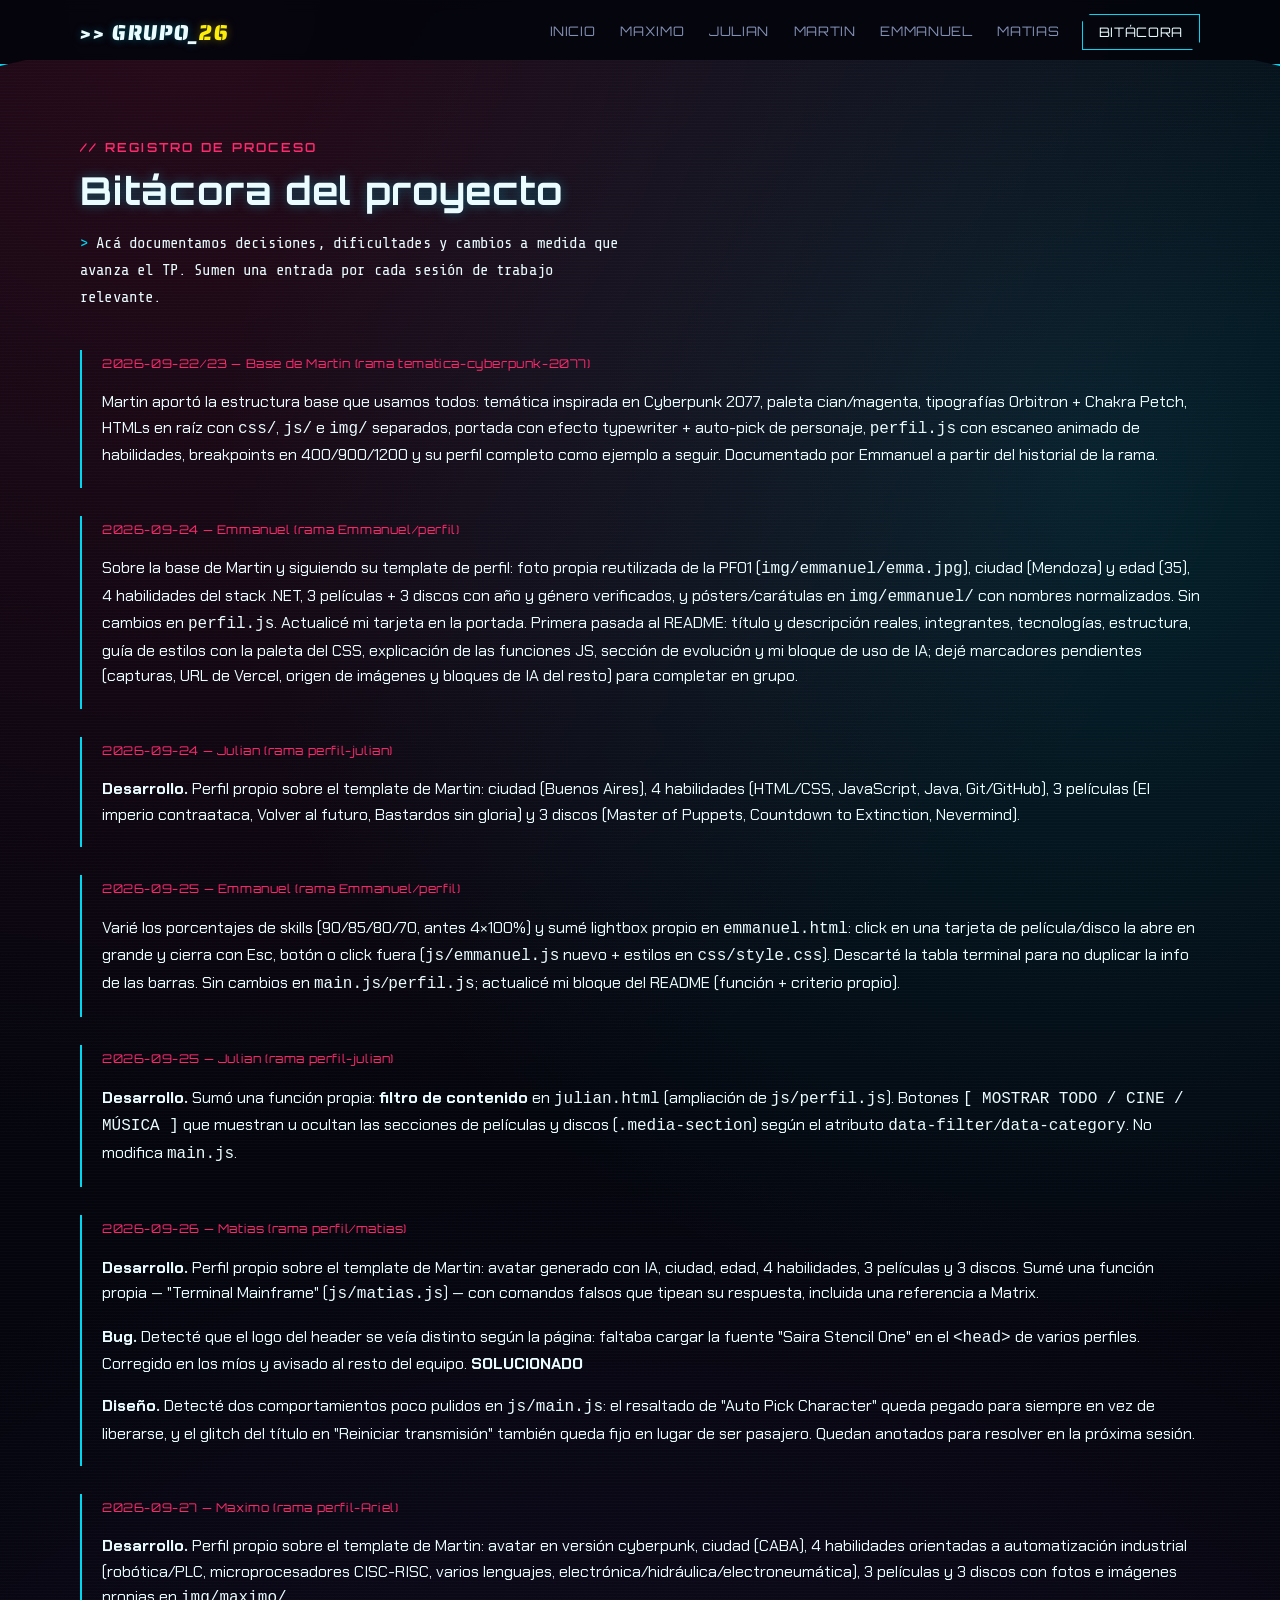
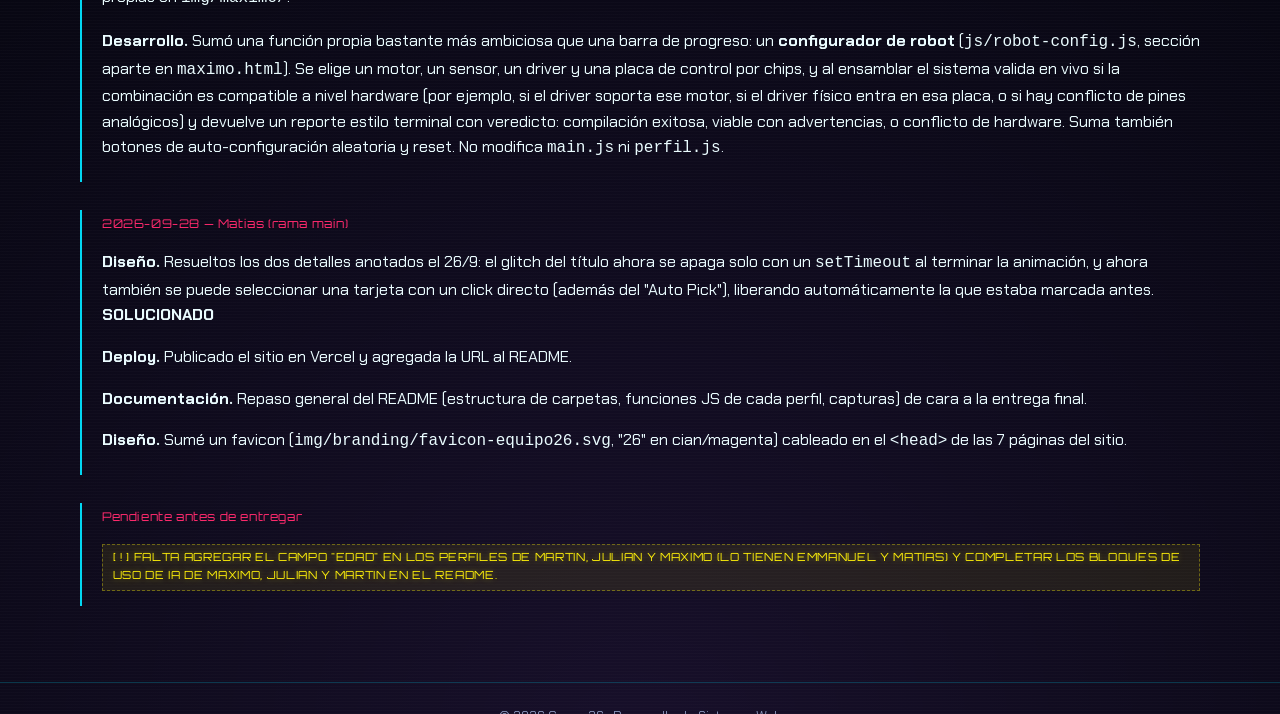
==== commit df498438: "update. Se realizan las modificaciones planteadas (glitch + piker). Se diseña favicom y se consume d" ====
--- a/bitacora.html
+++ b/bitacora.html
@@ -7,6 +7,7 @@
   <link rel="preconnect" href="https://fonts.googleapis.com">
   <link href="https://fonts.googleapis.com/css2?family=Orbitron:wght@500;700;900&family=Chakra+Petch:wght@400;500;600&family=Saira+Stencil+One&family=Share+Tech+Mono&display=swap" rel="stylesheet">
   <link rel="stylesheet" href="css/style.css">
+  <link rel="icon" type="image/svg+xml" href="img/branding/favicon-equipo26.svg">
 </head>
 <body>
 
@@ -43,28 +44,38 @@
         <p>Sobre la base de Martin y siguiendo su template de perfil: foto propia reutilizada de la PFO1 (<code>img/emmanuel/emma.jpg</code>), ciudad (Mendoza) y edad (35), 4 habilidades del stack .NET, 3 películas + 3 discos con año y género verificados, y pósters/carátulas en <code>img/emmanuel/</code> con nombres normalizados. Sin cambios en <code>perfil.js</code>. Actualicé mi tarjeta en la portada. Primera pasada al README: título y descripción reales, integrantes, tecnologías, estructura, guía de estilos con la paleta del CSS, explicación de las funciones JS, sección de evolución y mi bloque de uso de IA; dejé marcadores pendientes (capturas, URL de Vercel, origen de imágenes y bloques de IA del resto) para completar en grupo.</p>
       </div>
       <div class="log-entry">
+        <time>2026-09-24 — Julian (rama perfil-julian)</time>
+        <p><strong>Desarrollo.</strong> Perfil propio sobre el template de Martin: ciudad (Buenos Aires), 4 habilidades (HTML/CSS, JavaScript, Java, Git/GitHub), 3 películas (El imperio contraataca, Volver al futuro, Bastardos sin gloria) y 3 discos (Master of Puppets, Countdown to Extinction, Nevermind).</p>
+      </div>
+      <div class="log-entry">
         <time>2026-09-25 — Emmanuel (rama Emmanuel/perfil)</time>
         <p>Varié los porcentajes de skills (90/85/80/70, antes 4×100%) y sumé lightbox propio en <code>emmanuel.html</code>: click en una tarjeta de película/disco la abre en grande y cierra con Esc, botón o click fuera (<code>js/emmanuel.js</code> nuevo + estilos en <code>css/style.css</code>). Descarté la tabla terminal para no duplicar la info de las barras. Sin cambios en <code>main.js</code>/<code>perfil.js</code>; actualicé mi bloque del README (función + criterio propio).</p>
       </div>
       <div class="log-entry">
-        <time>2026-09-26 — Matias (rama perfil/matias)</time>
-        <p>Sobre la base de Martin y el template de perfil: avatar propio generado con IA (estética cyberpunk, <code>img/matias/avatar_matias.png</code>), ciudad (Tablada, Buenos Aires) y edad (36), 4 habilidades (Java/Spring, Mainframe, Backend, Ingeniería de Software), 3 películas (Matrix, Terminator 2, Forrest Gump) y 3 discos (Rust in Peace, Dirt, Nostalgia in Times Square) con carátulas en <code>img/matias/</code>. Sin cambios en <code>perfil.js</code>. Sumé una función propia — <code>js/matias.js</code> — una "Terminal Mainframe" con botones de comandos falsos (<code>whoami</code>, <code>jobs --list</code>, <code>status</code>, <code>wake_up</code>) que tipean la respuesta letra por letra; el comando <code>wake_up</code> tira una referencia a Matrix ("follow the white rabbit"). Actualicé mi tarjeta en la portada y mi bloque de uso de IA en el README.</p>
+        <time>2026-09-25 — Julian (rama perfil-julian)</time>
+        <p><strong>Desarrollo.</strong> Sumó una función propia: <strong>filtro de contenido</strong> en <code>julian.html</code> (ampliación de <code>js/perfil.js</code>). Botones <code>[ MOSTRAR TODO / CINE / MÚSICA ]</code> que muestran u ocultan las secciones de películas y discos (<code>.media-section</code>) según el atributo <code>data-filter</code>/<code>data-category</code>. No modifica <code>main.js</code>.</p>
       </div>
       <div class="log-entry">
-        <time>2026-09-26 — Matias, revisión de consistencia</time>
-        <p><strong>Bug de tipografía detectado y corregido en mis páginas</strong> (<code>matias.html</code> y <code>bitacora.html</code>): el logo <code>&gt;&gt; GRUPO_26</code> usa <code>.brand</code>, que pide "Saira Stencil One" y cae a Orbitron si no está cargada. <code>index.html</code> y <code>martin.html</code> sí cargan esa fuente (+ Share Tech Mono) en el <code>&lt;head&gt;</code>; el resto de las páginas no, por eso el logo se veía distinto según la página. Lo arreglé en mis dos archivos, pero <strong>falta corregir el mismo `&lt;link&gt;` de Google Fonts en <code>julian.html</code>, <code>emmanuel.html</code> y <code>maximo.html</code></strong> (copiar la línea de fonts de <code>martin.html</code>) para que el logo se vea igual en todo el sitio.</p>
+        <time>2026-09-26 — Matias (rama perfil/matias)</time>
+        <p><strong>Desarrollo.</strong> Perfil propio sobre el template de Martin: avatar generado con IA, ciudad, edad, 4 habilidades, 3 películas y 3 discos. Sumé una función propia — "Terminal Mainframe" (<code>js/matias.js</code>) — con comandos falsos que tipean su respuesta, incluida una referencia a Matrix.</p>
+        <p><strong>Bug.</strong> Detecté que el logo del header se veía distinto según la página: faltaba cargar la fuente "Saira Stencil One" en el <code>&lt;head&gt;</code> de varios perfiles. Corregido en los míos y avisado al resto del equipo. <strong>SOLUCIONADO</strong></p>
+        <p><strong>Diseño.</strong> Detecté dos comportamientos poco pulidos en <code>js/main.js</code>: el resaltado de "Auto Pick Character" queda pegado para siempre en vez de liberarse, y el glitch del título en "Reiniciar transmisión" también queda fijo en lugar de ser pasajero. Quedan anotados para resolver en la próxima sesión.</p>
       </div>
       <div class="log-entry">
-        <time>2026-09-26 — Matias, tema para decidir en grupo</time>
-        <p><strong>"Auto Pick Character" deja la tarjeta resaltada para siempre.</strong> En <code>js/main.js</code>, el click del botón `[ AUTO PICK CHARACTER ]` limpia el borde de todas las tarjetas y le pone `border-color: magenta` inline a la elegida al azar — pero ese estilo inline no se borra con nada más (pasar el mouse por otra tarjeta solo dispara el `:hover` normal, que es temporal y no toca el estilo inline de la tarjeta ya elegida). Resultado: la tarjeta sorteada queda marcada indefinidamente hasta el próximo click de "Auto Pick" (se resetea solo si recargás <code>index.html</code>). No parece un objetivo de diseño explícito, más bien un detalle sin pulir de la primera versión. Lo dejamos para que el grupo decida si vale la pena ajustarlo (por ejemplo, limpiar el resaltado anterior al pasar el mouse por otra tarjeta) antes de la entrega — no lo toqué porque es código compartido de Martin.</p>
+        <time>2026-09-27 — Maximo (rama perfil-Ariel)</time>
+        <p><strong>Desarrollo.</strong> Perfil propio sobre el template de Martin: avatar en versión cyberpunk, ciudad (CABA), 4 habilidades orientadas a automatización industrial (robótica/PLC, microprocesadores CISC-RISC, varios lenguajes, electrónica/hidráulica/electroneumática), 3 películas y 3 discos con fotos e imágenes propias en <code>img/maximo/</code>.</p>
+        <p><strong>Desarrollo.</strong> Sumó una función propia bastante más ambiciosa que una barra de progreso: un <strong>configurador de robot</strong> (<code>js/robot-config.js</code>, sección aparte en <code>maximo.html</code>). Se elige un motor, un sensor, un driver y una placa de control por chips, y al ensamblar el sistema valida en vivo si la combinación es compatible a nivel hardware (por ejemplo, si el driver soporta ese motor, si el driver físico entra en esa placa, o si hay conflicto de pines analógicos) y devuelve un reporte estilo terminal con veredicto: compilación exitosa, viable con advertencias, o conflicto de hardware. Suma también botones de auto-configuración aleatoria y reset. No modifica <code>main.js</code> ni <code>perfil.js</code>.</p>
       </div>
       <div class="log-entry">
-        <time>2026-09-26 — Matias, tema para decidir en grupo</time>
-        <p><strong>El glitch del título en "Reiniciar transmisión" queda pegado, no es pasajero.</strong> En <code>css/style.css</code>, la clase <code>.is-glitching</code> dispara 3 iteraciones de animación (~1 segundo) que mueven el título y superponen dos capas duplicadas — una cian y otra magenta, cada una recortada con <code>clip-path</code> — para simular el desfasaje de color típico del efecto glitch. El problema es que <code>js/main.js</code> agrega la clase <code>is-glitching</code> al <code>&lt;h1&gt;</code> pero nunca la saca: el movimiento se detiene al terminar las 3 iteraciones, pero las dos capas de color (cian/magenta) quedan visibles para siempre, así que el título se ve "partido en colores" de forma permanente después del primer click, no como un parpadeo momentáneo. Habría que decidir en grupo si eso es lo que se busca (un glitch fijo, como marca visual del sitio) o si conviene que <code>main.js</code> saque la clase <code>is-glitching</code> con un <code>setTimeout</code> al terminar la animación, para que sea pasajero — más acorde al concepto real de "glitch". No lo toqué porque también es código compartido de Martin.</p>
+        <time>2026-09-28 — Matias (rama main)</time>
+        <p><strong>Diseño.</strong> Resueltos los dos detalles anotados el 26/9: el glitch del título ahora se apaga solo con un <code>setTimeout</code> al terminar la animación, y ahora también se puede seleccionar una tarjeta con un click directo (además del "Auto Pick"), liberando automáticamente la que estaba marcada antes. <strong>SOLUCIONADO</strong></p>
+        <p><strong>Deploy.</strong> Publicado el sitio en Vercel y agregada la URL al README.</p>
+        <p><strong>Documentación.</strong> Repaso general del README (estructura de carpetas, funciones JS de cada perfil, capturas) de cara a la entrega final.</p>
+        <p><strong>Diseño.</strong> Sumé un favicon (<code>img/branding/favicon-equipo26.svg</code>, "26" en cian/magenta) cableado en el <code>&lt;head&gt;</code> de las 7 páginas del sitio.</p>
       </div>
       <div class="log-entry">
-        <time>A completar — Sesión 4</time>
-        <p class="placeholder">Registrar acá lo que falte: perfil de Maximo, capturas de pantalla, publicación en Vercel y ajustes responsive finales.</p>
+        <time>Pendiente antes de entregar</time>
+        <p class="placeholder">Falta agregar el campo "Edad" en los perfiles de Martin, Julian y Maximo (lo tienen Emmanuel y Matias) y completar los bloques de Uso de IA de Maximo, Julian y Martin en el README.</p>
       </div>
     </section>
   </main>
--- a/css/style.css
+++ b/css/style.css
@@ -420,6 +420,7 @@
   display: flex;
   gap: 1rem;
   align-items: center;
+  cursor: pointer;
   clip-path: polygon(0 0, 100% 0, 100% 100%, 18px 100%, 0 calc(100% - 18px));
   transition: border-color 0.15s ease, transform 0.15s ease;
 }
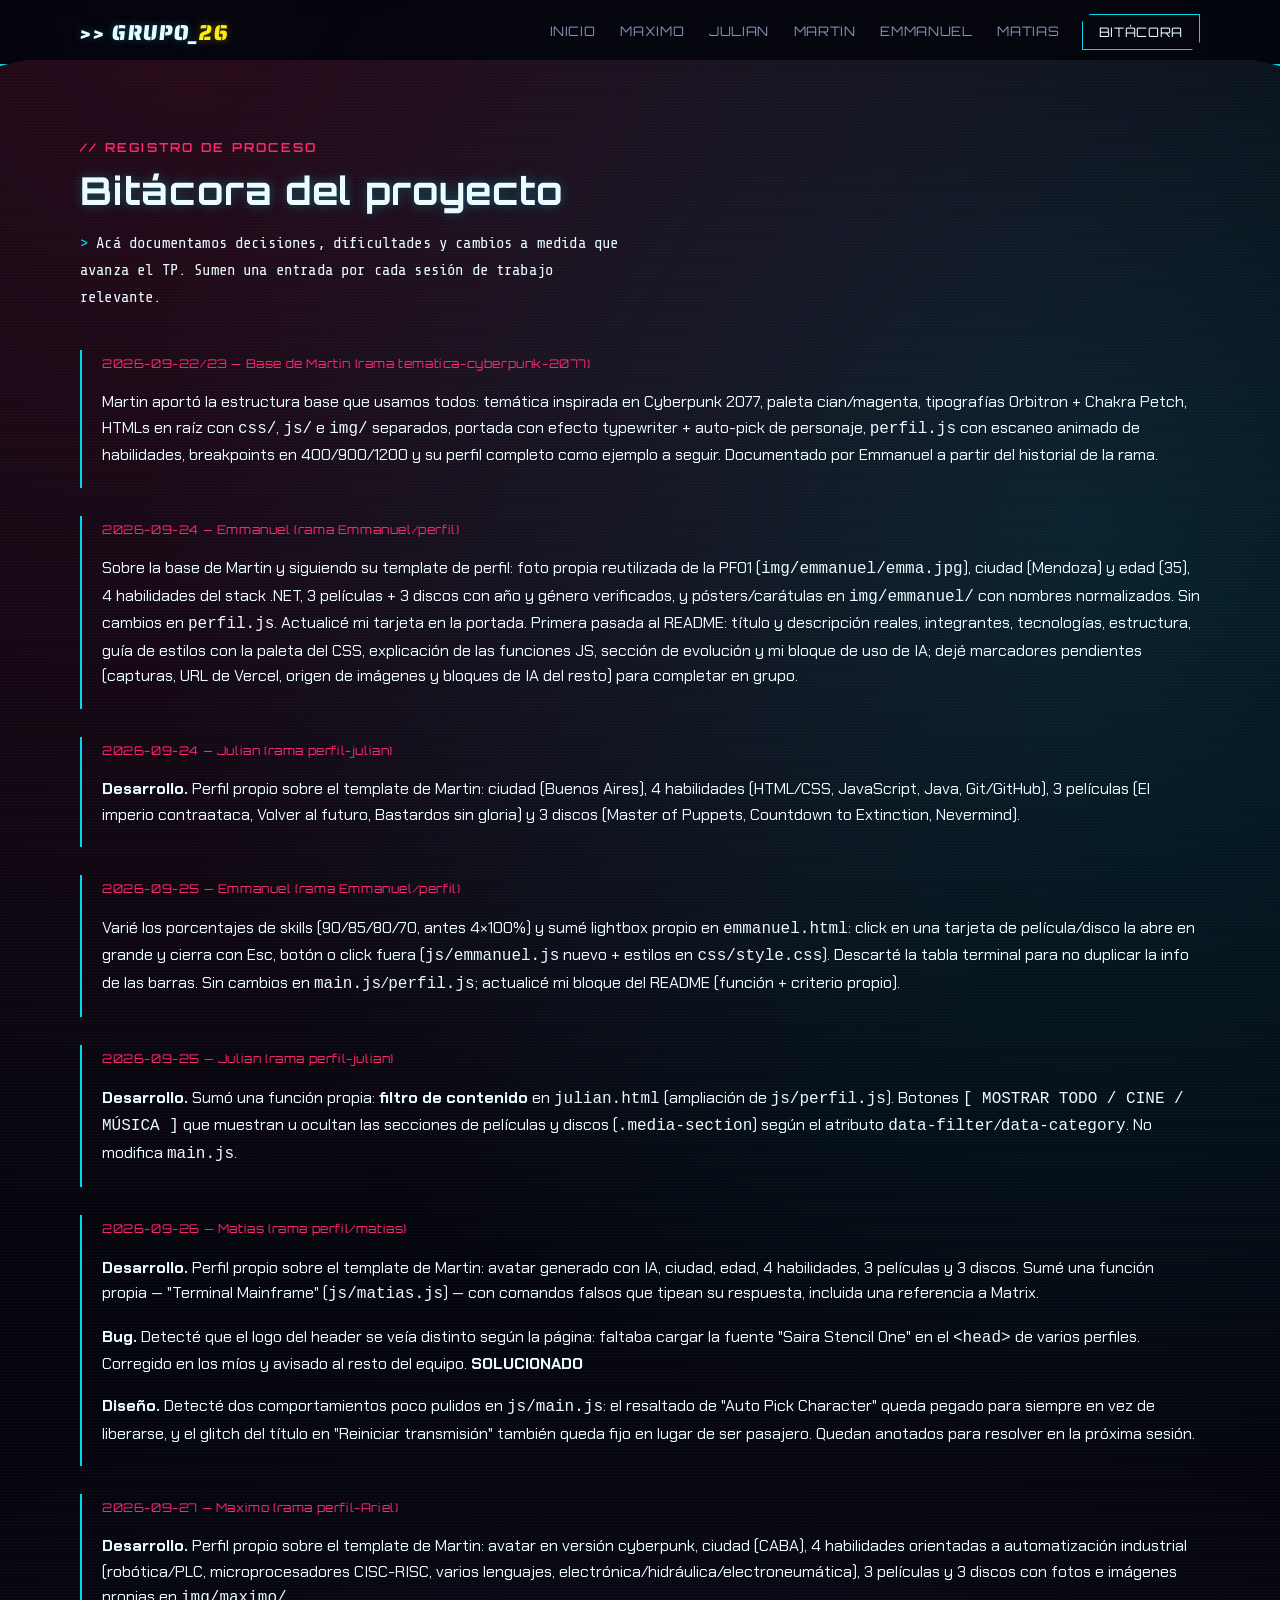
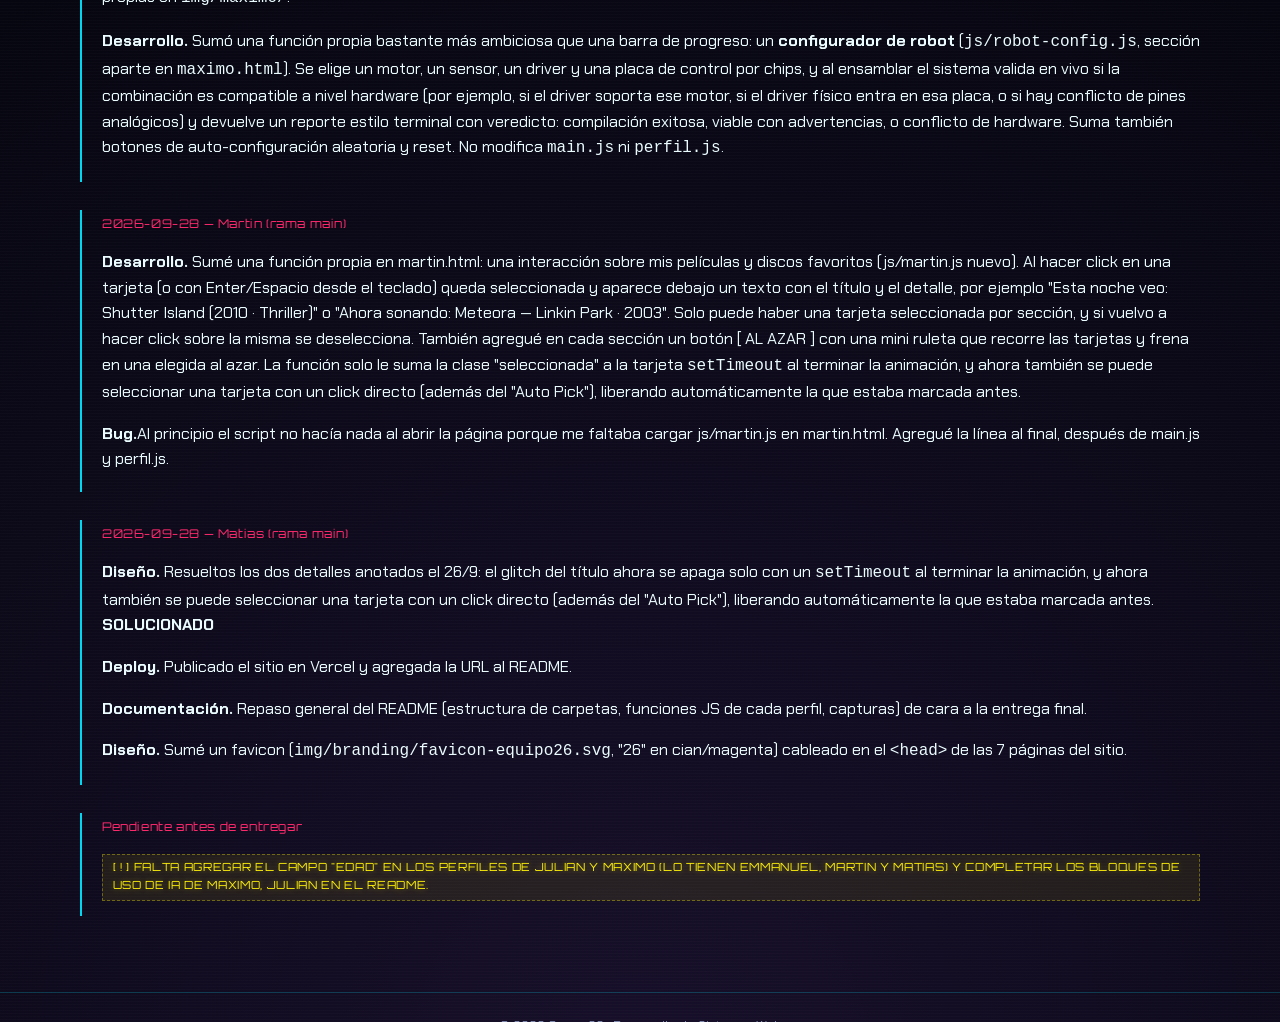
==== commit 61c27f47: "Martin: interacción de películas y discos (martin.js), bitácora y README" ====
--- a/bitacora.html
+++ b/bitacora.html
@@ -67,15 +67,21 @@
         <p><strong>Desarrollo.</strong> Sumó una función propia bastante más ambiciosa que una barra de progreso: un <strong>configurador de robot</strong> (<code>js/robot-config.js</code>, sección aparte en <code>maximo.html</code>). Se elige un motor, un sensor, un driver y una placa de control por chips, y al ensamblar el sistema valida en vivo si la combinación es compatible a nivel hardware (por ejemplo, si el driver soporta ese motor, si el driver físico entra en esa placa, o si hay conflicto de pines analógicos) y devuelve un reporte estilo terminal con veredicto: compilación exitosa, viable con advertencias, o conflicto de hardware. Suma también botones de auto-configuración aleatoria y reset. No modifica <code>main.js</code> ni <code>perfil.js</code>.</p>
       </div>
       <div class="log-entry">
+        <time>2026-09-28 — Martin  (rama main)</time>
+        <p><strong>Desarrollo.</strong>  Sumé una función propia en martin.html: una interacción sobre mis películas y discos favoritos (js/martin.js nuevo). Al hacer click en una tarjeta (o con Enter/Espacio desde el teclado) queda seleccionada y aparece debajo un texto con el título y el detalle, por ejemplo "Esta noche veo: Shutter Island (2010 · Thriller)" o "Ahora sonando: Meteora — Linkin Park · 2003". Solo puede haber una tarjeta seleccionada por sección, y si vuelvo a hacer click sobre la misma se deselecciona. También agregué en cada sección un botón [ AL AZAR ] con una mini ruleta que recorre las tarjetas y frena en una elegida al azar. La función solo le suma la clase "seleccionada" a la tarjeta <code>setTimeout</code> al terminar la animación, y ahora también se puede seleccionar una tarjeta con un click directo (además del "Auto Pick"), liberando automáticamente la que estaba marcada antes.</p>
+        <p><strong>Bug.</strong>Al principio el script no hacía nada al abrir la página porque me faltaba cargar js/martin.js en martin.html. Agregué la línea <script src="js/martin.js"></script> al final, después de main.js y perfil.js.</p>
+      </div>
+      <div class="log-entry">
         <time>2026-09-28 — Matias (rama main)</time>
         <p><strong>Diseño.</strong> Resueltos los dos detalles anotados el 26/9: el glitch del título ahora se apaga solo con un <code>setTimeout</code> al terminar la animación, y ahora también se puede seleccionar una tarjeta con un click directo (además del "Auto Pick"), liberando automáticamente la que estaba marcada antes. <strong>SOLUCIONADO</strong></p>
         <p><strong>Deploy.</strong> Publicado el sitio en Vercel y agregada la URL al README.</p>
         <p><strong>Documentación.</strong> Repaso general del README (estructura de carpetas, funciones JS de cada perfil, capturas) de cara a la entrega final.</p>
         <p><strong>Diseño.</strong> Sumé un favicon (<code>img/branding/favicon-equipo26.svg</code>, "26" en cian/magenta) cableado en el <code>&lt;head&gt;</code> de las 7 páginas del sitio.</p>
       </div>
+      
       <div class="log-entry">
         <time>Pendiente antes de entregar</time>
-        <p class="placeholder">Falta agregar el campo "Edad" en los perfiles de Martin, Julian y Maximo (lo tienen Emmanuel y Matias) y completar los bloques de Uso de IA de Maximo, Julian y Martin en el README.</p>
+        <p class="placeholder">Falta agregar el campo "Edad" en los perfiles de  Julian y Maximo (lo tienen Emmanuel, martin y Matias) y completar los bloques de Uso de IA de Maximo, Julian   en el README.</p>
       </div>
     </section>
   </main>
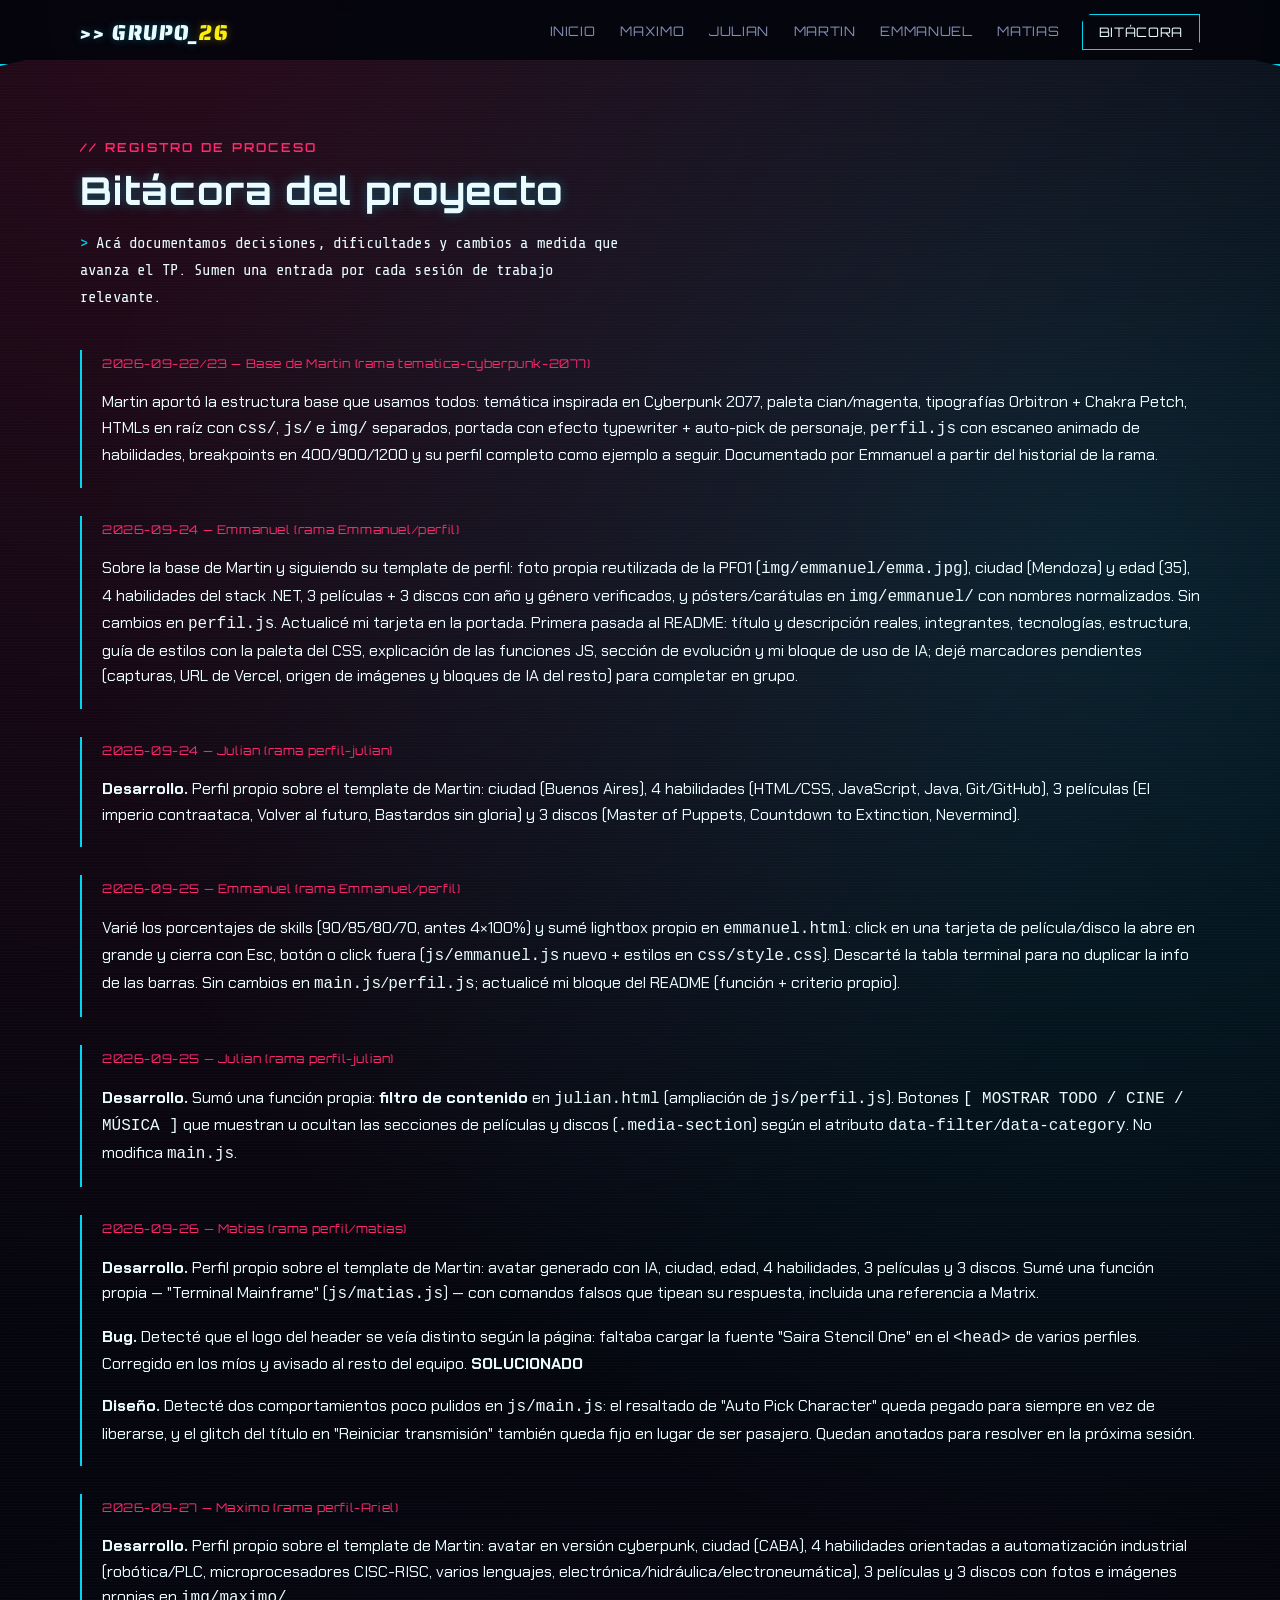
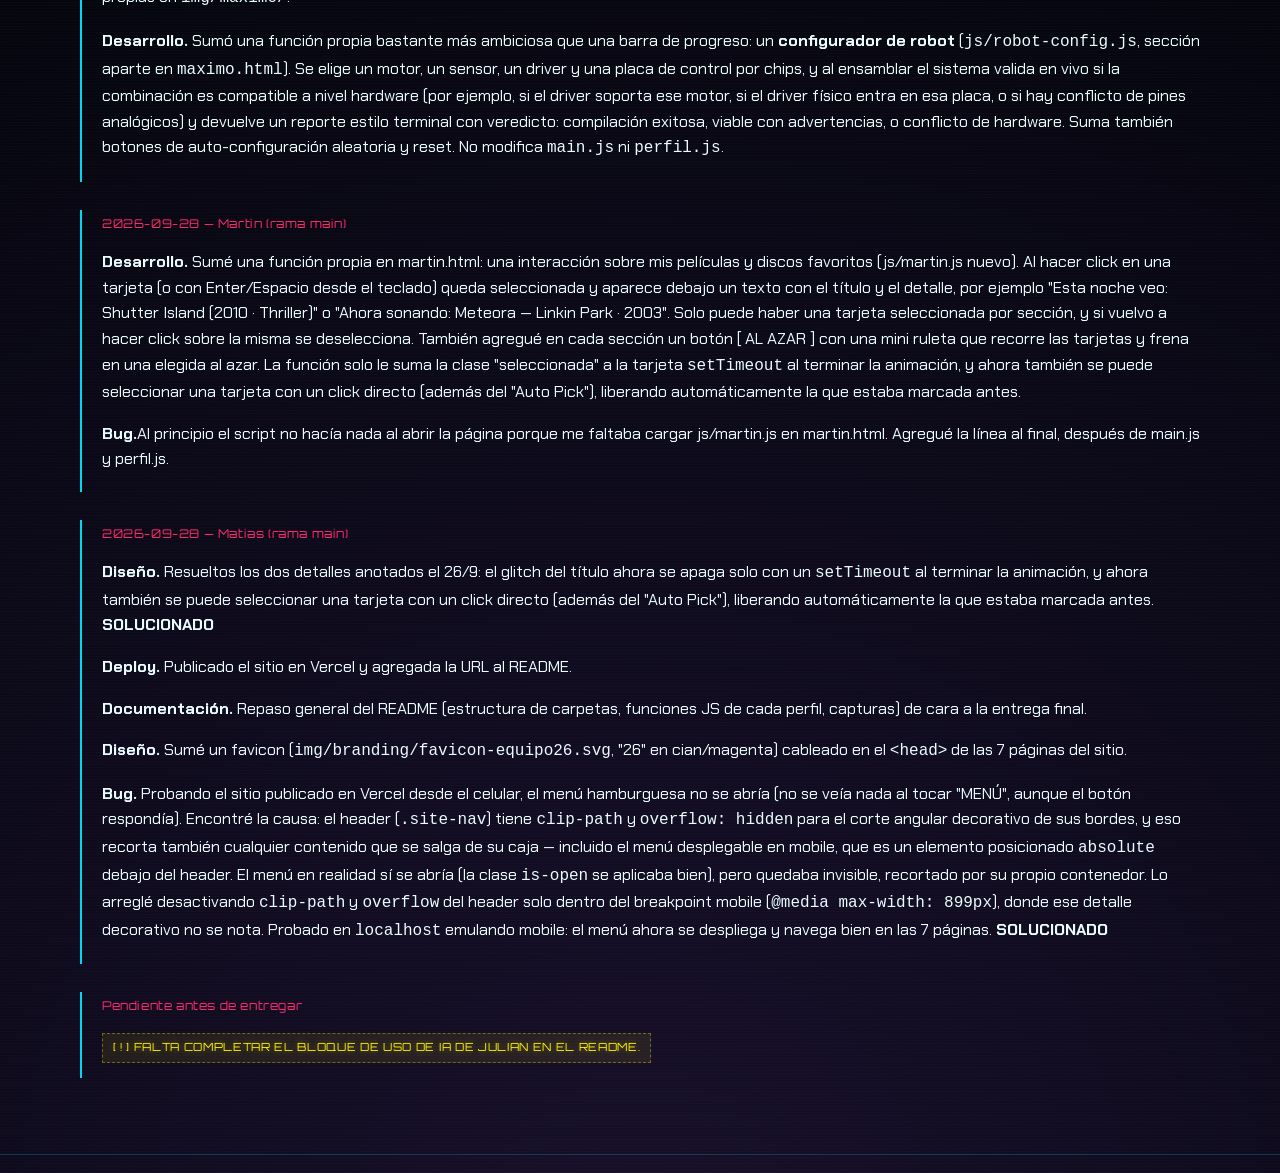
==== commit fe4b6b56: "fix. Se repara funcionalidad del menu hamburguesa en ratio mobile. Se actualiza la bitacora y el rea" ====
--- a/bitacora.html
+++ b/bitacora.html
@@ -77,11 +77,12 @@
         <p><strong>Deploy.</strong> Publicado el sitio en Vercel y agregada la URL al README.</p>
         <p><strong>Documentación.</strong> Repaso general del README (estructura de carpetas, funciones JS de cada perfil, capturas) de cara a la entrega final.</p>
         <p><strong>Diseño.</strong> Sumé un favicon (<code>img/branding/favicon-equipo26.svg</code>, "26" en cian/magenta) cableado en el <code>&lt;head&gt;</code> de las 7 páginas del sitio.</p>
+        <p><strong>Bug.</strong> Probando el sitio publicado en Vercel desde el celular, el menú hamburguesa no se abría (no se veía nada al tocar "MENÚ", aunque el botón respondía). Encontré la causa: el header (<code>.site-nav</code>) tiene <code>clip-path</code> y <code>overflow: hidden</code> para el corte angular decorativo de sus bordes, y eso recorta también cualquier contenido que se salga de su caja — incluido el menú desplegable en mobile, que es un elemento posicionado <code>absolute</code> debajo del header. El menú en realidad sí se abría (la clase <code>is-open</code> se aplicaba bien), pero quedaba invisible, recortado por su propio contenedor. Lo arreglé desactivando <code>clip-path</code> y <code>overflow</code> del header solo dentro del breakpoint mobile (<code>@media max-width: 899px</code>), donde ese detalle decorativo no se nota. Probado en <code>localhost</code> emulando mobile: el menú ahora se despliega y navega bien en las 7 páginas. <strong>SOLUCIONADO</strong></p>
       </div>
-      
+
       <div class="log-entry">
         <time>Pendiente antes de entregar</time>
-        <p class="placeholder">Falta agregar el campo "Edad" en los perfiles de  Julian y Maximo (lo tienen Emmanuel, martin y Matias) y completar los bloques de Uso de IA de Maximo, Julian   en el README.</p>
+        <p class="placeholder">Falta completar el bloque de Uso de IA de Julian en el README.</p>
       </div>
     </section>
   </main>
--- a/css/style.css
+++ b/css/style.css
@@ -839,6 +839,7 @@
 /* Debajo de 900px: menú hamburguesa */
 @media (max-width: 899px) {
   .nav-toggle { display: inline-block; }
+  .site-nav { clip-path: none; overflow: visible; }
   .nav-links {
     position: absolute;
     top: 64px;
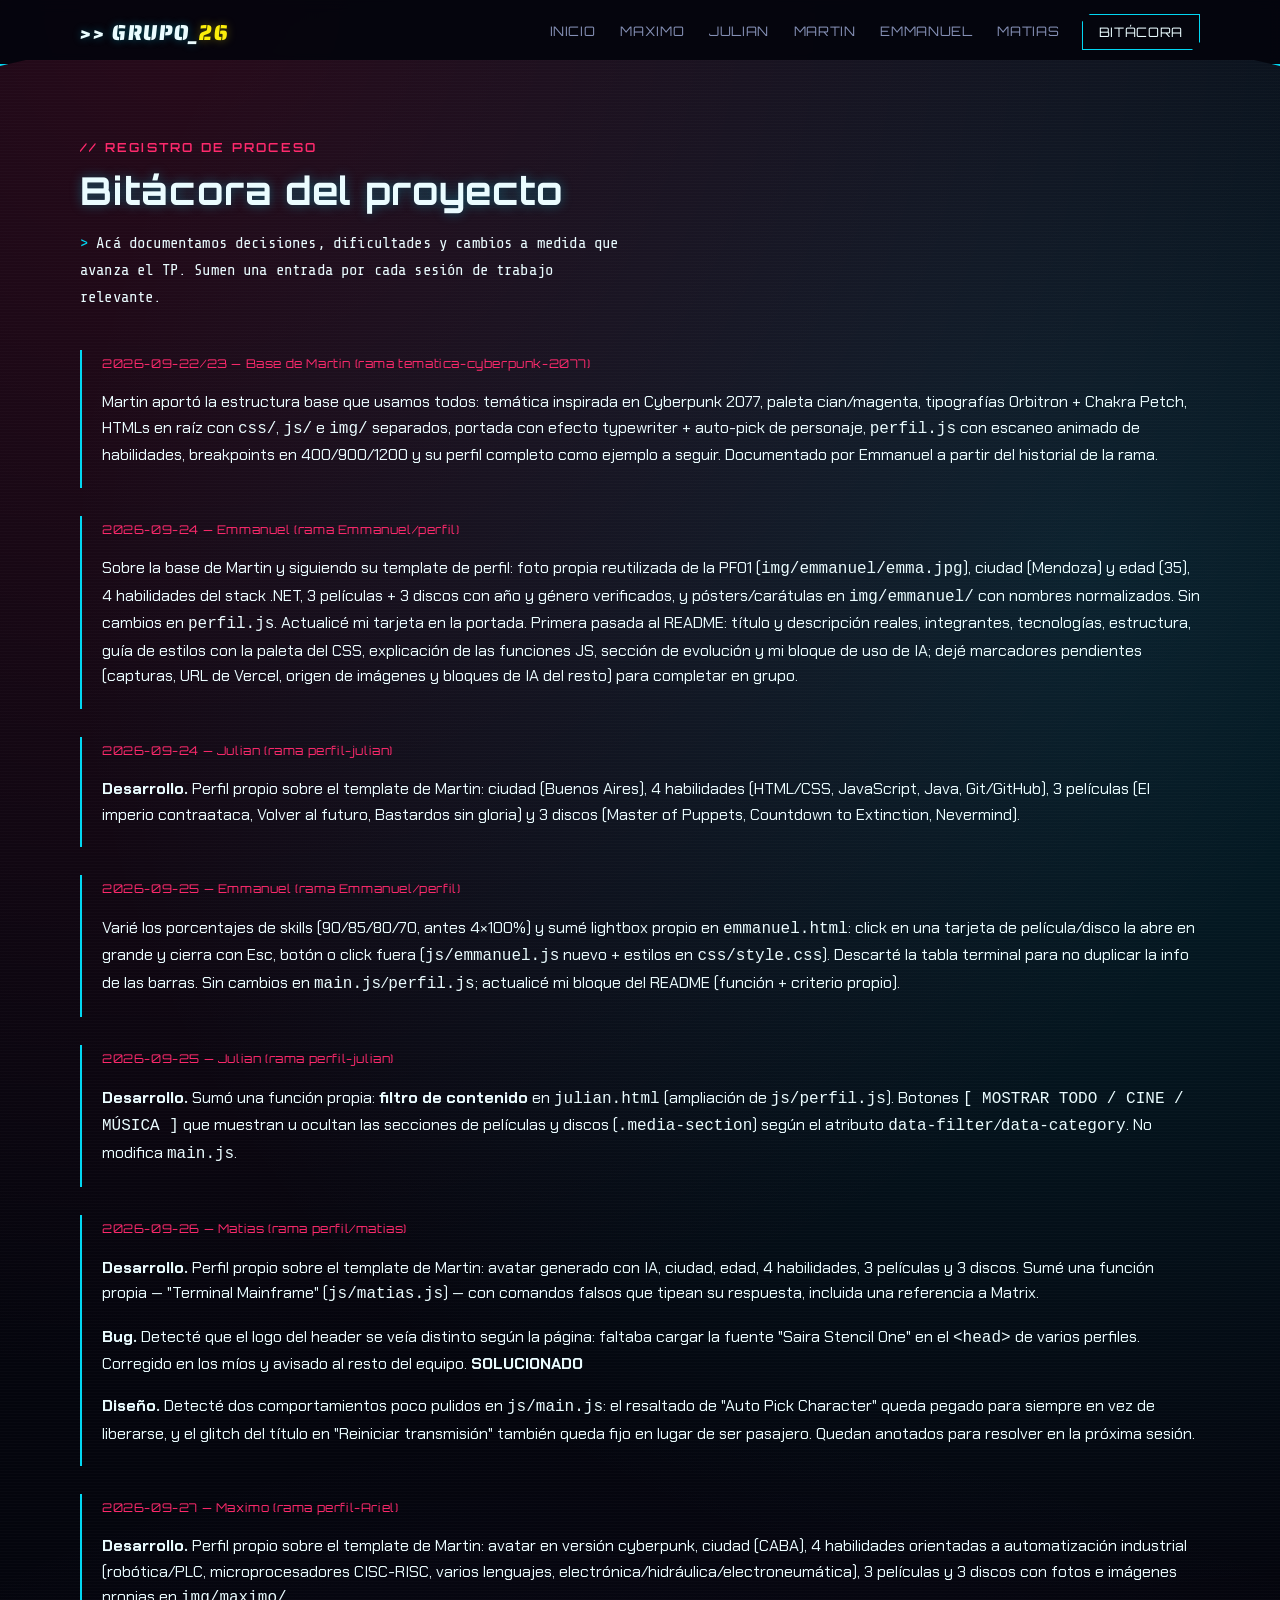
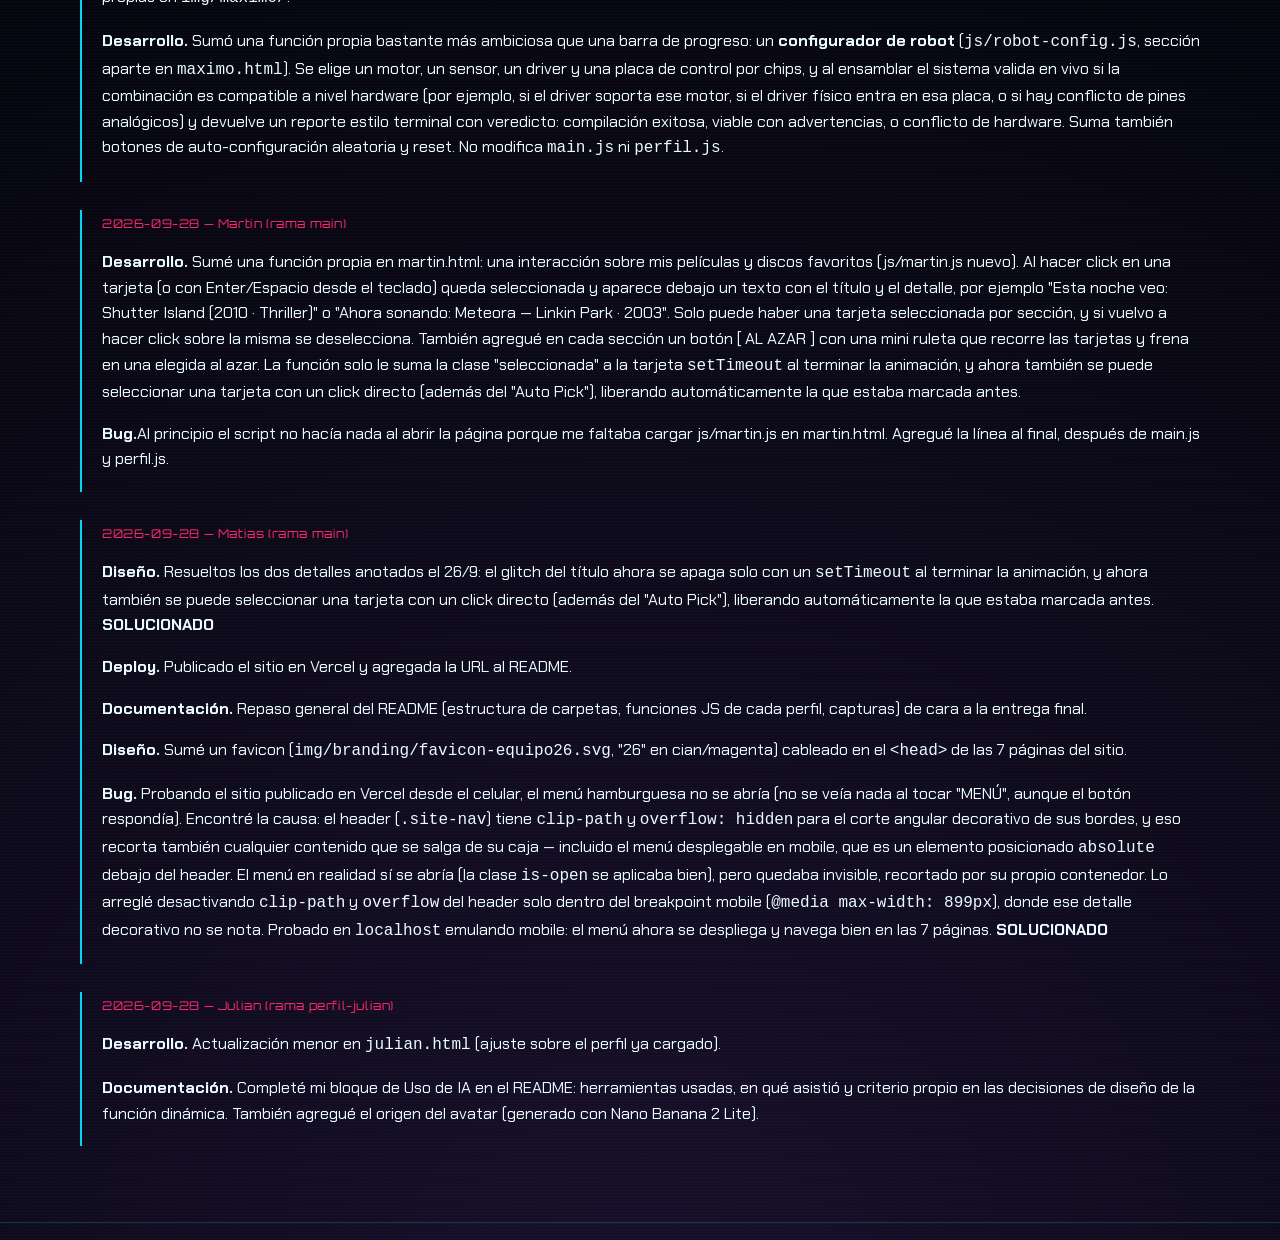
==== commit ecde7e4c: "actualización de README y bitácora" ====
--- a/bitacora.html
+++ b/bitacora.html
@@ -80,9 +80,10 @@
         <p><strong>Bug.</strong> Probando el sitio publicado en Vercel desde el celular, el menú hamburguesa no se abría (no se veía nada al tocar "MENÚ", aunque el botón respondía). Encontré la causa: el header (<code>.site-nav</code>) tiene <code>clip-path</code> y <code>overflow: hidden</code> para el corte angular decorativo de sus bordes, y eso recorta también cualquier contenido que se salga de su caja — incluido el menú desplegable en mobile, que es un elemento posicionado <code>absolute</code> debajo del header. El menú en realidad sí se abría (la clase <code>is-open</code> se aplicaba bien), pero quedaba invisible, recortado por su propio contenedor. Lo arreglé desactivando <code>clip-path</code> y <code>overflow</code> del header solo dentro del breakpoint mobile (<code>@media max-width: 899px</code>), donde ese detalle decorativo no se nota. Probado en <code>localhost</code> emulando mobile: el menú ahora se despliega y navega bien en las 7 páginas. <strong>SOLUCIONADO</strong></p>
       </div>
 
-      <div class="log-entry">
-        <time>Pendiente antes de entregar</time>
-        <p class="placeholder">Falta completar el bloque de Uso de IA de Julian en el README.</p>
+          <div class="log-entry">
+        <time>2026-09-28 — Julian (rama perfil-julian)</time>
+        <p><strong>Desarrollo.</strong> Actualización menor en <code>julian.html</code> (ajuste sobre el perfil ya cargado).</p>
+        <p><strong>Documentación.</strong> Completé mi bloque de Uso de IA en el README: herramientas usadas, en qué asistió y criterio propio en las decisiones de diseño de la función dinámica. También agregué el origen del avatar (generado con Nano Banana 2 Lite).</p>
       </div>
     </section>
   </main>
